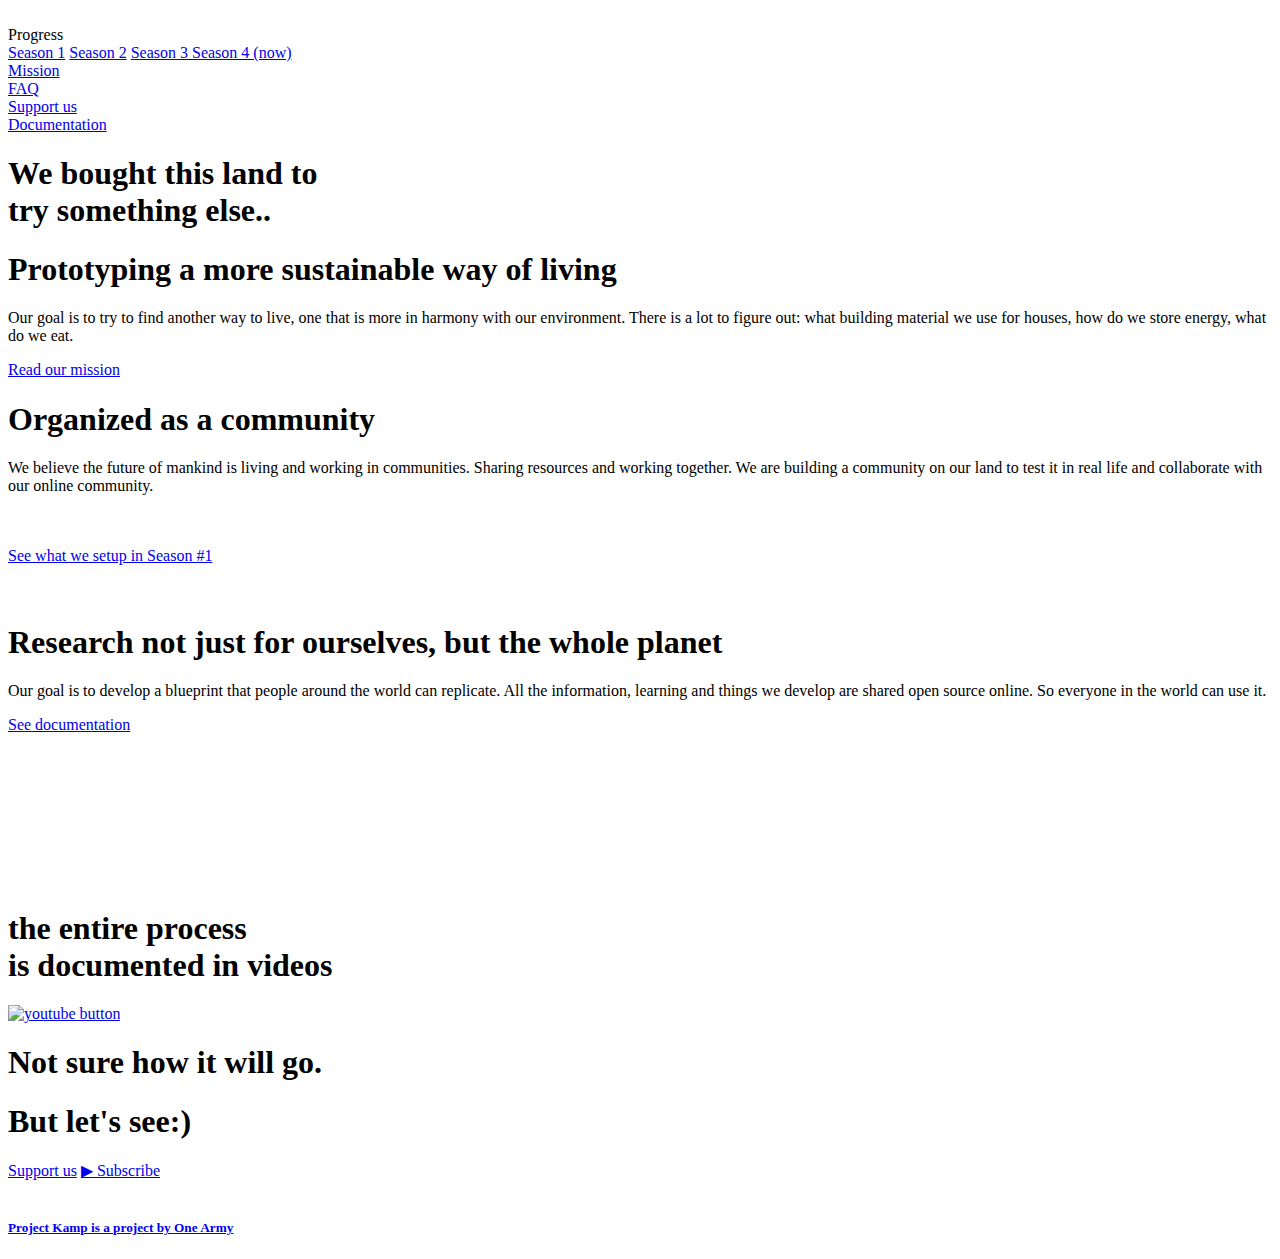
==== index.html @ a2ad7082 "Merge dd600a0d8aae68180e7bafeb7d47a2e69e6c7d2a into 295a392cfe593887fcf607dc8901771ab892cca6" ====
<!DOCTYPE html><!--  Last Published: Mon Nov 25 2024 17:53:35 GMT+0000 (Coordinated Universal Time)  -->
<html data-wf-page="61a28d792b85aa518eb2d5a6" data-wf-site="5a37d9885085cc0001bbcb7a">
<head>
  <meta charset="utf-8">
  <title>Project Kamp</title>
  <meta content="We are setting up a research community in Portugal to try and figure out how to live more sustainable" name="description">
  <meta content="Project Kamp" property="og:title">
  <meta content="We are setting up a research community in Portugal to try and figure out how to live more sustainable" property="og:description">
  <meta content="Project Kamp" property="twitter:title">
  <meta content="We are setting up a research community in Portugal to try and figure out how to live more sustainable" property="twitter:description">
  <meta property="og:type" content="website">
  <meta content="summary_large_image" name="twitter:card">
  <meta content="width=device-width, initial-scale=1" name="viewport">
  <link href="css/normalize.css" rel="stylesheet" type="text/css">
  <link href="css/components.css" rel="stylesheet" type="text/css">
  <link href="css/project-kamp.css" rel="stylesheet" type="text/css">
  <link href="https://fonts.googleapis.com" rel="preconnect">
  <link href="https://fonts.gstatic.com" rel="preconnect" crossorigin="anonymous">
  <script src="https://ajax.googleapis.com/ajax/libs/webfont/1.6.26/webfont.js" type="text/javascript"></script>
  <script type="text/javascript">WebFont.load({  google: {    families: ["Bitter:400,700,400italic","Open Sans:300,300italic,400,400italic,600,600italic,700,700italic,800,800italic","Oswald:200,300,400,500,600,700","Montserrat:100,100italic,200,200italic,300,300italic,400,400italic,500,500italic,600,600italic,700,700italic,800,800italic,900,900italic","Varela Round:400"]  }});</script>
  <script type="text/javascript">!function(o,c){var n=c.documentElement,t=" w-mod-";n.className+=t+"js",("ontouchstart"in o||o.DocumentTouch&&c instanceof DocumentTouch)&&(n.className+=t+"touch")}(window,document);</script>
  <link href="images/favicon.png" rel="shortcut icon" type="image/x-icon">
  <link href="images/webclip.png" rel="apple-touch-icon">
  <script async="" src="https://www.googletagmanager.com/gtag/js?id=UA-119539073-1"></script>
  <script type="text/javascript">window.dataLayer = window.dataLayer || [];function gtag(){dataLayer.push(arguments);}gtag('js', new Date());gtag('config', 'UA-119539073-1', {'anonymize_ip': false});</script>
  <script async="" src="https://www.googletagmanager.com/gtag/js?id=G-33S10QKQC3"></script>
  <script type="text/javascript">window.dataLayer = window.dataLayer || [];function gtag(){dataLayer.push(arguments);}gtag('js', new Date());gtag('set', 'developer_id.dZGVlNj', true);gtag('config', 'G-33S10QKQC3');</script>
</head>
<body data-w-id="61a28d792b85aafba3b2d5a8" class="body-3">
  <div data-collapse="medium" data-animation="default" data-duration="400" data-easing="ease" data-easing2="ease" role="banner" class="navbar-2 w-nav">
    <a href="index.html" aria-current="page" class="menu-logo w-inline-block w--current"><img src="images/project-kamp-header.png" loading="lazy" sizes="(max-width: 767px) 50px, 100px" srcset="images/project-kamp-header-p-500.png 500w, images/project-kamp-header-p-800.png 800w, images/project-kamp-header.png 860w" alt="" class="image-33"></a>
    <div class="container-3 w-container">
      <nav role="navigation" class="nav-menu-2 w-nav-menu">
        <div data-hover="true" data-delay="0" class="dropdown-3 w-dropdown">
          <div class="menu w-dropdown-toggle">
            <div class="dropdownicon w-icon-dropdown-toggle"></div>
            <div class="menutext">Progress</div>
          </div>
          <nav class="dropdown-list-4 w-dropdown-list">
            <a href="season-1.html" class="menutext drop w-dropdown-link">Season 1</a>
            <a href="season-2.html" class="menutext drop w-dropdown-link">Season 2</a>
            <a href="season-3.html" class="menutext drop w-dropdown-link">Season 3 </a>
            <a href="season-ongoing.html" class="menutext drop w-dropdown-link">Season 4 (now)</a>
          </nav>
        </div>
        <a href="mission.html" class="menu-item w-inline-block">
          <div class="menutext">Mission</div>
        </a>
        <a href="faq.html" class="menu-item w-inline-block">
          <div class="menutext">FAQ</div>
        </a>
        <a href="support.html" class="menu-item w-inline-block">
          <div class="menutext">Support us</div>
        </a>
        <div class="menubuttons">
          <a href="https://community.projectkamp.com/academy/start/intro.html" target="_blank" class="menubutton w-nav-link">Documentation</a>
        </div>
      </nav>
      <div class="menu-button-2 w-nav-button">
        <div class="icon-8 w-icon-nav-menu"></div>
      </div>
    </div>
  </div>
  <div class="homeheader">
    <div class="headertext">
      <h1 data-w-id="8cf21b41-247e-67d8-6f97-c75c665e3b0e" class="heading-16">We bought this land to<br>try something else..</h1>
    </div>
    <div class="headerbackground"></div>
  </div>
  <div class="containerhome w-container">
    <div class="fullblock">
      <div class="blockimage">
        <div class="blockimage1 image2"></div>
      </div>
      <div class="blocktext">
        <div class="bocktextfloat">
          <h1 class="heading-17 homepage">Prototyping a more sustainable way of living</h1>
          <p class="paragraph-3">Our goal is to try to find another way to live, one that is more in harmony with our environment. There is a lot to figure out: what building material we use for houses, how do we store energy, what do we eat.<br></p>
          <a href="mission.html" class="link">Read our mission</a>
        </div>
      </div>
    </div>
    <div class="fullblock">
      <div class="blockimage">
        <div class="blockimage1 image3"></div>
      </div>
      <div class="blocktext">
        <div class="bocktextfloat">
          <h1 class="heading-17 homepage">Organized as a community</h1>
          <p class="paragraph-3">We believe the future of mankind is living and working in communities. Sharing resources and working together. We are building a community on our land to test it in real life and collaborate with our online community.<br><br>‍</p>
          <a href="season-1.html" class="link">See what we setup in Season #1</a>
        </div>
      </div>
    </div>
    <div class="fullblock">
      <div class="blockimage">
        <div class="blockimage1"></div>
      </div>
      <div class="blocktext">
        <div class="bocktextfloat">
          <h1 class="heading-17 homepage"><br>Research not just for ourselves, but the whole planet</h1>
          <p class="paragraph-3">Our goal is to develop a blueprint that people around the world can replicate. All the information, learning and things we develop are shared open source online. So everyone in the world can use it.</p>
          <a href="https://community.projectkamp.com/academy/start/intro.html" target="_blank" class="link">See documentation</a>
        </div>
      </div>
    </div>
  </div>
  <div class="bigvideo">
    <div data-poster-url="https://uploads-ssl.webflow.com/5a37d9885085cc0001bbcb7a/61c1ee2ba70e28220de514b3_Project-Kamp-Background-poster-00001.jpg" data-video-urls="https://uploads-ssl.webflow.com/5a37d9885085cc0001bbcb7a/61c1ee2ba70e28220de514b3_Project-Kamp-Background-transcode.mp4,https://uploads-ssl.webflow.com/5a37d9885085cc0001bbcb7a/61c1ee2ba70e28220de514b3_Project-Kamp-Background-transcode.webm" data-autoplay="true" data-loop="true" data-wf-ignore="true" data-beta-bgvideo-upgrade="false" class="background-video w-background-video w-background-video-atom"><video id="a8769d1e-d98a-c0fa-dc16-5d7e69e6fe5d-video" autoplay="" loop="" style="background-image:url(&quot;https://uploads-ssl.webflow.com/5a37d9885085cc0001bbcb7a/61c1ee2ba70e28220de514b3_Project-Kamp-Background-poster-00001.jpg&quot;)" muted="" playsinline="" data-wf-ignore="true" data-object-fit="cover">
        <source src="https://uploads-ssl.webflow.com/5a37d9885085cc0001bbcb7a/61c1ee2ba70e28220de514b3_Project-Kamp-Background-transcode.mp4" data-wf-ignore="true">
        <source src="https://uploads-ssl.webflow.com/5a37d9885085cc0001bbcb7a/61c1ee2ba70e28220de514b3_Project-Kamp-Background-transcode.webm" data-wf-ignore="true">
      </video>
      <h1 class="heading-20">the entire process<br>is documented in videos</h1>
      <a href="https://www.youtube.com/c/ProjectKamp" target="_blank" class="youtube-button w-inline-block"><img src="images/youtube.png" loading="lazy" alt="youtube button" class="image-35"></a>
    </div>
  </div>
  <div class="container-main w-container">
    <div class="notsure">
      <h1 class="heading-18">Not sure how it will go.</h1>
      <h1 class="heading-19">But let&#x27;s see:)</h1>
    </div>
    <div class="cta">
      <a href="support.html" class="button w-button">Support us</a>
      <a href="https://www.youtube.com/channel/UCcGXEidw0qjNdq7Gii8gHgg" target="_blank" class="button red w-button">▶ Subscribe</a>
    </div>
  </div>
  <div class="one-army-footer">
    <a href="https://onearmy.earth/" target="_blank" class="oa-link w-inline-block">
      <div class="oa-footer-wrapper"><img src="images/One-Army-Star-Logo.svg" loading="lazy" alt="" class="one-army-logo">
        <h5 class="h5-oa">Project Kamp is a project by <span class="text-span-3">One Army</span></h5>
      </div>
    </a>
  </div>
  <script src="https://d3e54v103j8qbb.cloudfront.net/js/jquery-3.5.1.min.dc5e7f18c8.js?site=5a37d9885085cc0001bbcb7a" type="text/javascript" integrity="sha256-9/aliU8dGd2tb6OSsuzixeV4y/faTqgFtohetphbbj0=" crossorigin="anonymous"></script>
  <script src="js/project-kamp.js" type="text/javascript"></script>
</body>
</html>
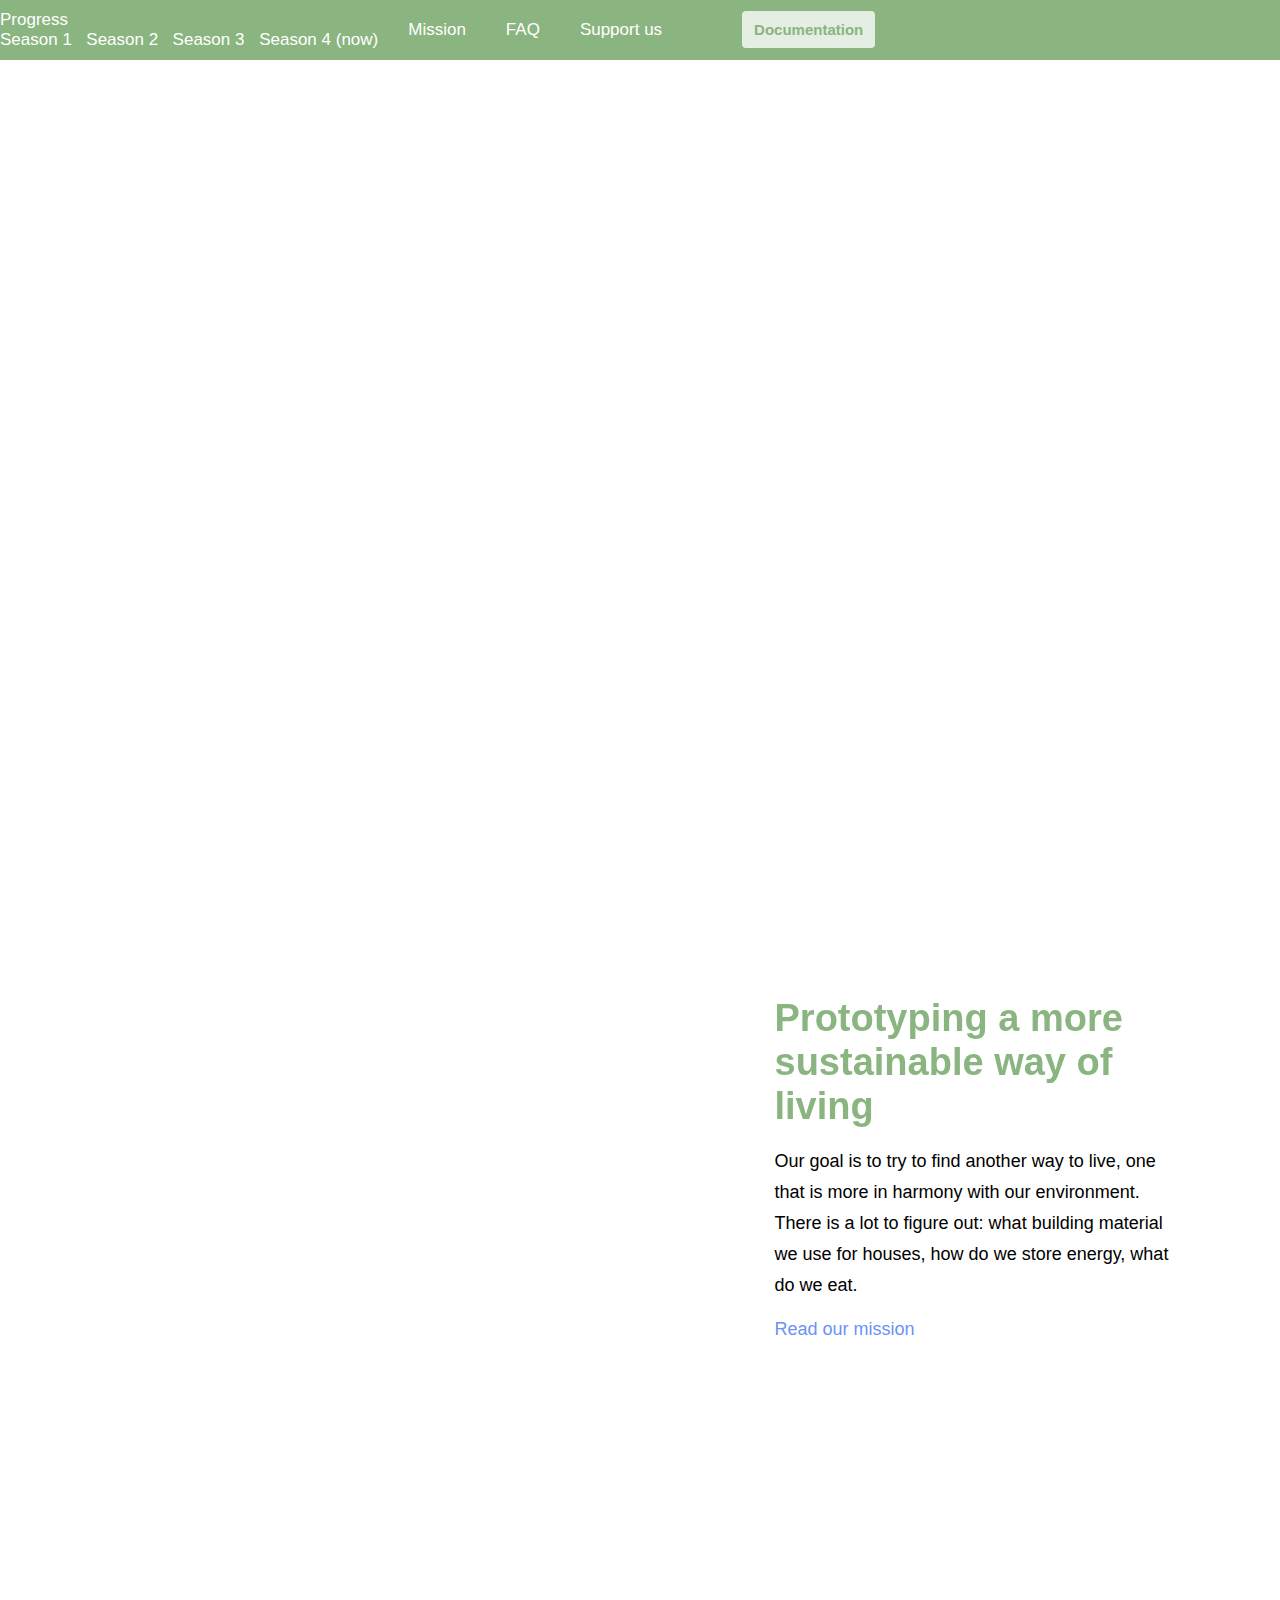
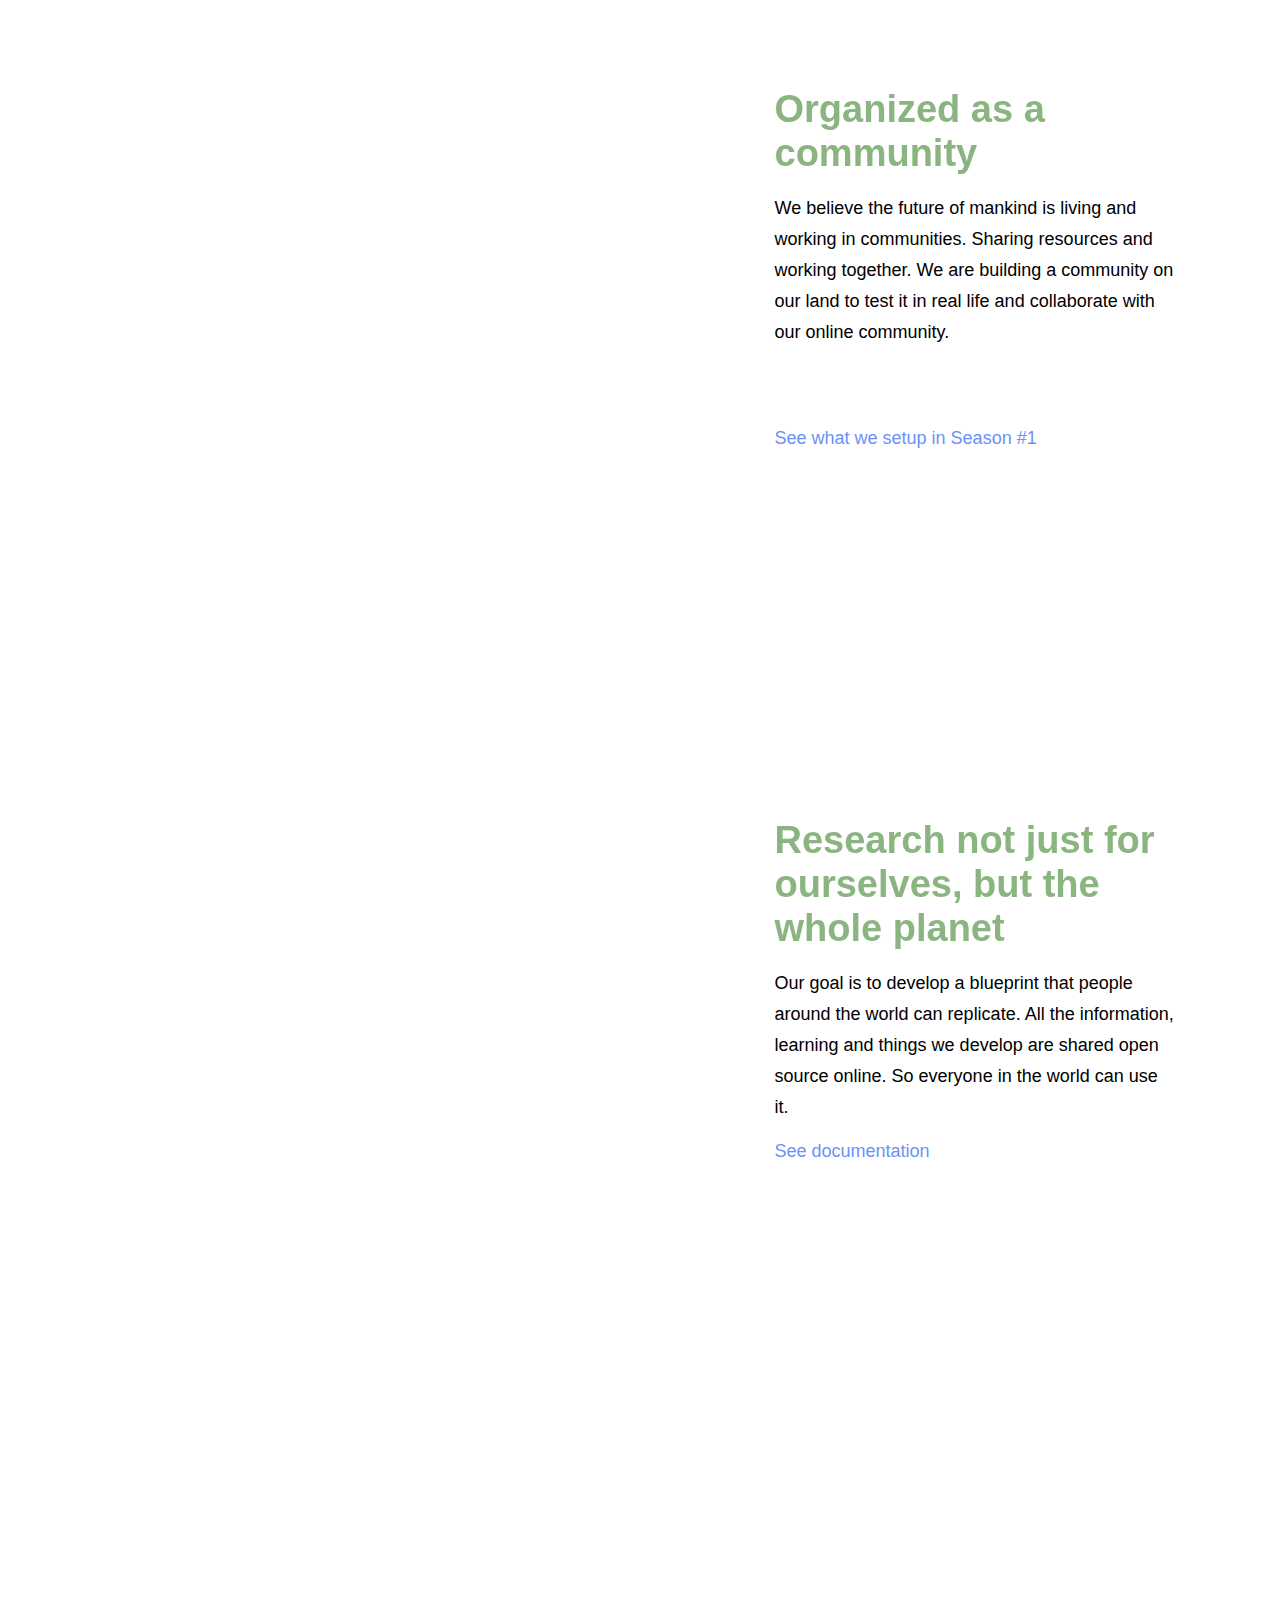
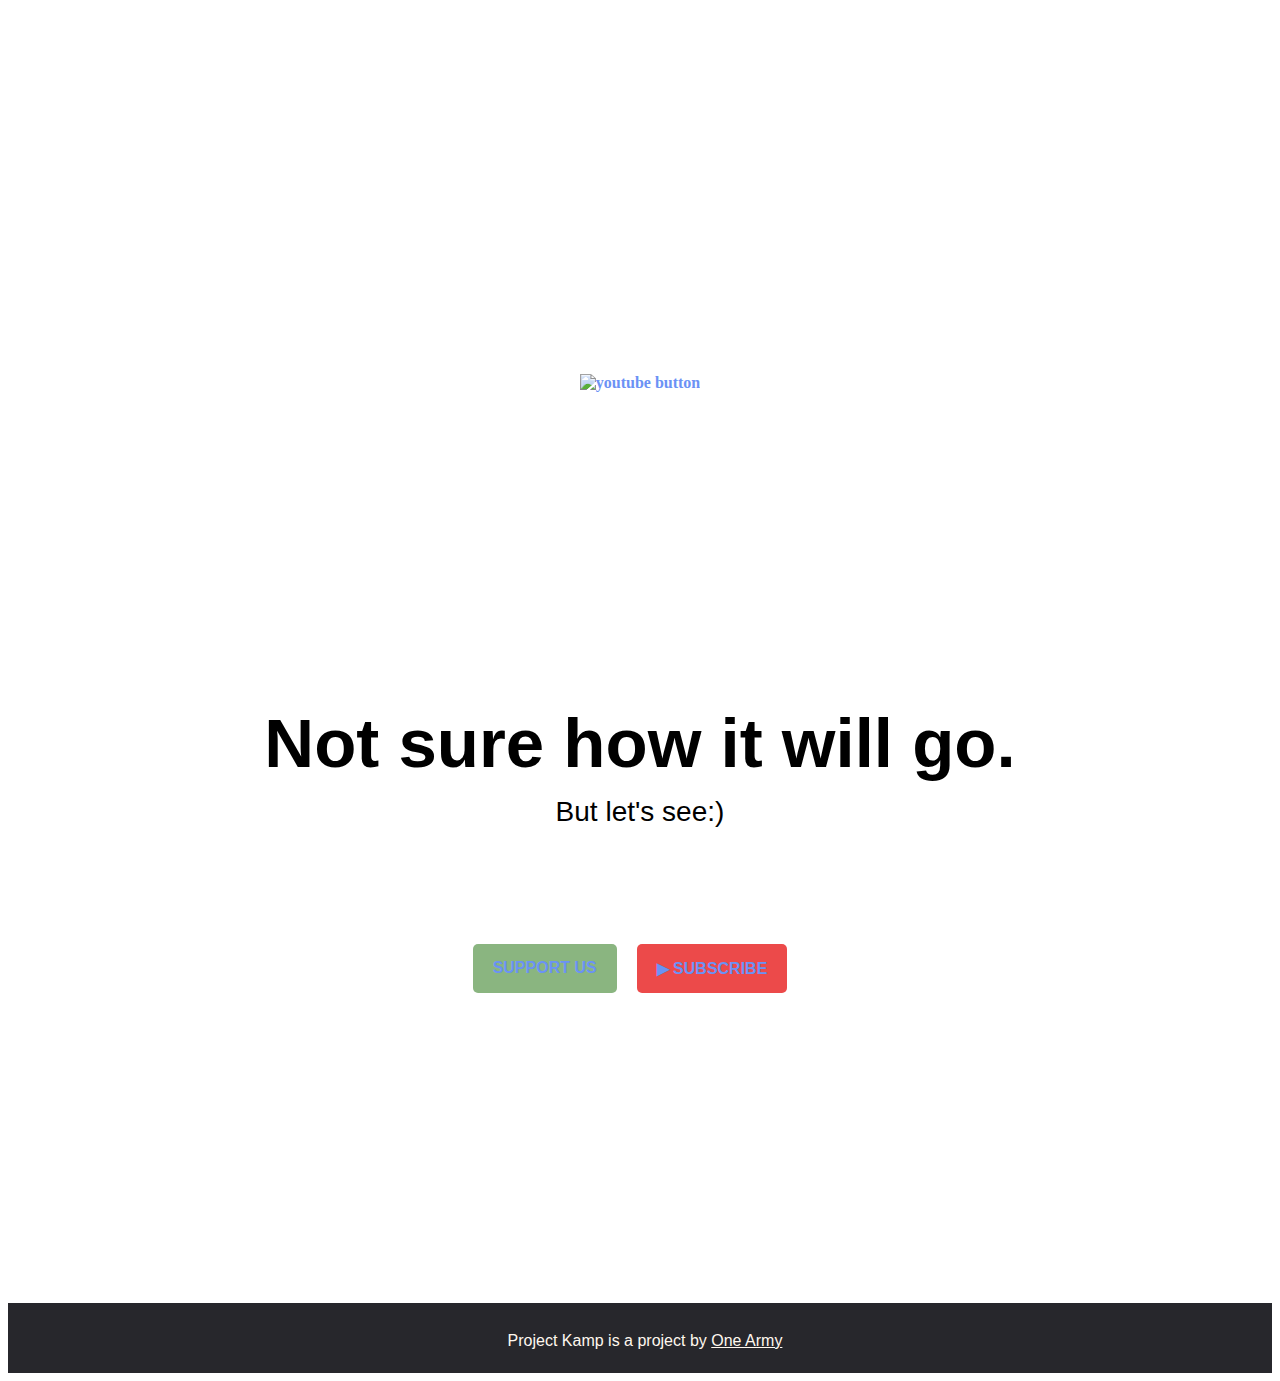
==== commit 1b6bf95b: "a" ====
--- a/index.html
+++ b/index.html
@@ -11,9 +11,13 @@
   <meta property="og:type" content="website">
   <meta content="summary_large_image" name="twitter:card">
   <meta content="width=device-width, initial-scale=1" name="viewport">
+  
+  
   <link href="css/normalize.css" rel="stylesheet" type="text/css">
   <link href="css/components.css" rel="stylesheet" type="text/css">
   <link href="css/project-kamp.css" rel="stylesheet" type="text/css">
+  
+  
   <link href="https://fonts.googleapis.com" rel="preconnect">
   <link href="https://fonts.gstatic.com" rel="preconnect" crossorigin="anonymous">
   <script src="https://ajax.googleapis.com/ajax/libs/webfont/1.6.26/webfont.js" type="text/javascript"></script>
@@ -120,7 +124,7 @@
       <h1 class="heading-19">But let&#x27;s see:)</h1>
     </div>
     <div class="cta">
-      <a href="support.html" class="button w-button">Support us</a>
+      <a href="support.html" class="button w-button">SUpport us</a>
       <a href="https://www.youtube.com/channel/UCcGXEidw0qjNdq7Gii8gHgg" target="_blank" class="button red w-button">▶ Subscribe</a>
     </div>
   </div>
@@ -134,4 +138,4 @@
   <script src="https://d3e54v103j8qbb.cloudfront.net/js/jquery-3.5.1.min.dc5e7f18c8.js?site=5a37d9885085cc0001bbcb7a" type="text/javascript" integrity="sha256-9/aliU8dGd2tb6OSsuzixeV4y/faTqgFtohetphbbj0=" crossorigin="anonymous"></script>
   <script src="js/project-kamp.js" type="text/javascript"></script>
 </body>
-</html>
+</html>--- a/css/project-kamp.css
+++ b/css/project-kamp.css
@@ -0,0 +1,3833 @@
+:root {
+  --white: white;
+  --black: black;
+}
+
+.w-embed-youtubevideo {
+  background-image: url('https://d3e54v103j8qbb.cloudfront.net/static/youtube-placeholder.2b05e7d68d.svg');
+  background-position: 50%;
+  background-size: cover;
+  width: 100%;
+  padding-bottom: 0;
+  padding-left: 0;
+  padding-right: 0;
+  position: relative;
+}
+
+.w-embed-youtubevideo:empty {
+  min-height: 75px;
+  padding-bottom: 56.25%;
+}
+
+.w-layout-grid {
+  grid-row-gap: 16px;
+  grid-column-gap: 16px;
+  grid-template-rows: auto auto;
+  grid-template-columns: 1fr 1fr;
+  grid-auto-columns: 1fr;
+  display: grid;
+}
+
+h1 {
+  margin-top: 20px;
+  margin-bottom: 10px;
+  font-size: 38px;
+  font-weight: 300;
+  line-height: 44px;
+}
+
+a {
+  color: #6b92f5;
+  font-weight: 600;
+  text-decoration: none;
+}
+
+.body {
+  background-color: #e4e4e4;
+}
+
+.container {
+  margin-top: 100px;
+  padding-bottom: 80px;
+  display: block;
+  position: static;
+}
+
+.video-embed {
+  margin-top: 36px;
+  margin-bottom: 20px;
+  padding-bottom: 0;
+}
+
+.tabs-menu {
+  text-align: center;
+  margin-top: 0;
+  padding-top: 20px;
+  padding-bottom: 20px;
+  display: block;
+  position: absolute;
+  inset: 0;
+}
+
+.tab-button {
+  color: #fff;
+  letter-spacing: 4px;
+  text-transform: none;
+  background-color: #0000;
+  border: 2px #fff;
+  border-radius: 2px;
+  margin-bottom: 0;
+  margin-left: 12px;
+  margin-right: 12px;
+  padding: 12px 20px;
+  font-family: Bitter, serif;
+  font-style: normal;
+  font-weight: 400;
+  display: inline-block;
+}
+
+.tab-button:hover {
+  color: #fff;
+  background-color: #ffffff45;
+  border-color: #fff;
+}
+
+.tab-button.w--current {
+  color: #ffa8a8;
+  background-color: #792121;
+  display: none;
+}
+
+.text-block {
+  float: none;
+  letter-spacing: 2px;
+  width: 100%;
+  font-family: Open Sans, sans-serif;
+}
+
+.thumbnail {
+  float: left;
+  line-height: auto;
+  width: 30%;
+  height: 340px;
+  margin-left: 1.5%;
+  margin-right: 1.5%;
+  padding-left: 40px;
+  padding-right: 40px;
+  display: inline-block;
+}
+
+.rich-text-block {
+  display: inline-block;
+}
+
+.div-block-2 {
+  display: inline-block;
+  position: static;
+}
+
+.thumb-text {
+  width: 100%;
+  padding: 0;
+  font-weight: 700;
+  display: inline-block;
+}
+
+.div-block-4 {
+  display: inline-block;
+}
+
+.thumb-image {
+  width: 100%;
+  padding: 0;
+  display: inline-block;
+}
+
+.heading {
+  text-align: center;
+  letter-spacing: 4px;
+  text-transform: uppercase;
+  margin-top: 130px;
+  margin-bottom: 60px;
+  font-family: Bitter, serif;
+  font-size: 40px;
+  font-weight: 600;
+}
+
+.heading-2 {
+  font-family: Oswald, sans-serif;
+}
+
+.heading-3 {
+  letter-spacing: 20px;
+}
+
+.heading2 {
+  color: #585858;
+  text-align: center;
+  letter-spacing: auto;
+  text-transform: lowercase;
+  margin-top: 0;
+  margin-bottom: 0;
+  font-family: Klima, sans-serif;
+  font-size: 14px;
+  font-weight: 400;
+  line-height: 30px;
+}
+
+.heading-4 {
+  letter-spacing: 10px;
+}
+
+.text-block-2 {
+  direction: ltr;
+  text-align: left;
+  letter-spacing: 2px;
+  text-transform: none;
+  border: 1px #000;
+  font-family: Open Sans, sans-serif;
+  text-decoration: none;
+}
+
+.paragraph {
+  letter-spacing: .2px;
+  padding-left: 0;
+  padding-right: 0;
+  font-family: Open Sans, sans-serif;
+  font-size: 15px;
+  font-weight: 500;
+  line-height: 35px;
+}
+
+.icon_paragraph {
+  font-family: Bitter, serif;
+  line-height: 30px;
+}
+
+.image {
+  float: none;
+  text-align: left;
+  max-width: 100%;
+  margin-left: 0;
+  margin-right: auto;
+  padding-left: 0;
+  padding-right: 40px;
+  display: block;
+  position: relative;
+  top: 0;
+}
+
+.div-block-5 {
+  margin-top: 100px;
+}
+
+.image-2 {
+  float: none;
+  clear: none;
+  max-width: 400px;
+  margin-left: auto;
+  margin-right: auto;
+  padding-top: 100px;
+  padding-bottom: 100px;
+  display: block;
+}
+
+.thumbnail-image {
+  width: 100%;
+  padding-left: 20px;
+  padding-right: 20px;
+}
+
+.image-3 {
+  padding-top: 0;
+  padding-left: 10px;
+  padding-right: 10px;
+}
+
+.news-section {
+  max-width: 700px;
+  margin-bottom: 0;
+  margin-left: auto;
+  margin-right: auto;
+  display: none;
+}
+
+.news-item {
+  background-color: #79c8fd;
+  border-radius: 5px;
+  margin-bottom: 30px;
+  margin-left: auto;
+  margin-right: auto;
+  padding: 10px;
+  display: block;
+}
+
+.news-item.coming {
+  background-color: #b3bec5;
+}
+
+.div-block-6 {
+  width: 30%;
+  display: inline-block;
+}
+
+.image-4 {
+  width: 70%;
+  max-width: 500px;
+  padding-top: 0;
+  padding-left: 30px;
+  padding-right: 30px;
+}
+
+.news-item-text {
+  width: 30%;
+  display: inline-block;
+}
+
+.text-block-3 {
+  color: #fff;
+  letter-spacing: 1px;
+  padding-left: 30px;
+  font-family: Open Sans, sans-serif;
+  font-size: 18px;
+  font-weight: 300;
+}
+
+.heading-5 {
+  text-align: center;
+  padding-bottom: 20px;
+  font-family: Open Sans, sans-serif;
+}
+
+.link-block {
+  margin-left: auto;
+  margin-right: auto;
+  display: block;
+}
+
+.link-block.w--current {
+  width: auto;
+}
+
+.container-2, .div-block-7 {
+  margin-top: 100px;
+}
+
+.dropdownmenu {
+  width: 100%;
+  margin-left: auto;
+  margin-right: auto;
+  display: block;
+}
+
+.dropdown-link {
+  float: none;
+  clear: none;
+  color: #000;
+  text-align: left;
+  letter-spacing: .4px;
+  max-width: 100%;
+  margin-left: 0%;
+  margin-right: 2%;
+  padding-top: 0;
+  padding-left: 0;
+  font-family: Open Sans, sans-serif;
+  font-size: 15px;
+  font-weight: 400;
+  line-height: 30px;
+  display: block;
+  position: relative;
+}
+
+.dropdown-list {
+  background-color: #534444;
+}
+
+.dropdown-list.w--open {
+  background-color: #0000;
+  margin-left: auto;
+  margin-right: auto;
+  display: block;
+  position: relative;
+}
+
+.dropdownbutton {
+  float: none;
+  text-align: center;
+  background-color: #96c1df;
+  width: 400px;
+  margin: 10px 4% 30px;
+  padding-left: 0%;
+  padding-right: 0;
+  font-family: Open Sans, sans-serif;
+  display: block;
+}
+
+.dropdownbutton.w--current {
+  width: 300px;
+  display: inline;
+}
+
+.image-5 {
+  max-width: 600px;
+  margin-top: 24px;
+}
+
+.image-6, .image-7 {
+  max-width: 600px;
+}
+
+.dropdown-toggle {
+  width: 100%;
+  display: inline-block;
+}
+
+.dropdown-toggle-2, .dropdown-toggle-3 {
+  width: 100%;
+  padding-left: 0;
+}
+
+.text-span {
+  color: #fff;
+  letter-spacing: 1.5px;
+  text-transform: uppercase;
+  font-size: 12px;
+  font-weight: 400;
+}
+
+.html-embed {
+  width: 100%;
+}
+
+.html-embed.btn {
+  color: #000;
+  text-align: center;
+  white-space: nowrap;
+  background-color: #fce67b;
+  border-radius: 5px;
+  justify-content: center;
+  align-items: center;
+  width: auto;
+  padding: 10px 25px;
+  font-size: 16px;
+  text-decoration: none;
+  display: flex;
+}
+
+.mask {
+  min-height: auto;
+  overflow: visible;
+}
+
+.slider {
+  height: 800px;
+  margin-bottom: 149px;
+  line-height: 25px;
+}
+
+.image-8 {
+  float: none;
+  clear: none;
+  max-width: 50px;
+  margin-top: -30px;
+  margin-bottom: -8px;
+  padding-top: 0;
+  display: inline-block;
+}
+
+.heading-6 {
+  float: none;
+  clear: none;
+  color: #8ab580;
+  text-align: left;
+  text-transform: uppercase;
+  object-fit: fill;
+  border-radius: 5px;
+  margin-left: 10px;
+  padding-left: 0;
+  font-family: Klima, sans-serif;
+  font-weight: 700;
+  line-height: 43px;
+  display: inline-block;
+  position: relative;
+}
+
+.div-block-8 {
+  text-align: center;
+  display: block;
+}
+
+.div-block-9 {
+  text-align: center;
+}
+
+.button {
+  text-transform: uppercase;
+  background-color: #8ab580;
+  border-radius: 5px;
+  margin-top: 10px;
+  margin-bottom: 10px;
+  margin-right: 20px;
+  padding: 15px 20px;
+  font-family: Montserrat, sans-serif;
+  font-size: 16px;
+}
+
+.button:hover {
+  background-color: #608857;
+  font-style: normal;
+}
+
+.button.red {
+  background-color: #ec4a4a;
+}
+
+.div-block-10 {
+  text-align: center;
+  object-fit: fill;
+  margin-top: 100px;
+  position: static;
+}
+
+.button-2 {
+  margin-left: auto;
+  margin-right: 20px;
+  display: inline-block;
+}
+
+.coupon-field {
+  color: #b7d8e5;
+  text-align: center;
+  background-color: #fff;
+  border: 0 solid #000;
+  height: 64px;
+  margin-bottom: 0;
+  padding-top: 12px;
+  font-size: 26px;
+  font-weight: 700;
+  line-height: 26px;
+  display: none;
+  position: relative;
+  box-shadow: inset 0 0 0 1px #d2dfe8;
+}
+
+.coupon-field::placeholder {
+  color: #9ccd65;
+}
+
+.embed-donations {
+  width: 49%;
+  margin-top: 0;
+  margin-left: 20px;
+  margin-right: 20px;
+}
+
+.button-3 {
+  color: #000;
+  background-color: #fff;
+  border: 2px solid #000;
+  border-radius: 5px;
+  padding: 10px 15px;
+  font-size: 16px;
+  text-decoration: none;
+}
+
+.button-3:hover {
+  opacity: 1;
+  box-shadow: 2px 2px #000;
+}
+
+.button-3.navabar {
+  color: #000;
+  cursor: pointer;
+  background-color: #fff;
+  margin-left: 10px;
+  margin-right: 10px;
+}
+
+.button-3.primary {
+  cursor: pointer;
+  background-color: #fee77b;
+}
+
+.button-3.primary.sk-nav, .button-3.primary.sk-nav.w--current {
+  justify-content: center;
+  align-items: center;
+  display: flex;
+}
+
+.arrow-down-navbar {
+  cursor: pointer;
+}
+
+.text-block-navbar-dropdown-subtitle {
+  color: #00000094;
+  cursor: pointer;
+  font-family: system-ui, -apple-system, BlinkMacSystemFont, Segoe UI, Roboto, Oxygen, Ubuntu, Cantarell, Fira Sans, Droid Sans, Helvetica Neue, sans-serif;
+  font-size: 12px;
+}
+
+.supporto-option-text-wrapper {
+  flex-direction: column;
+  align-items: flex-start;
+  width: 49%;
+  margin-left: 20px;
+  margin-right: 20px;
+  display: flex;
+}
+
+.navbar-cta {
+  margin-top: 12px;
+  margin-right: 20px;
+  position: fixed;
+  inset: 0% 0% auto auto;
+}
+
+.navbar-cta.hide-mobile {
+  z-index: 5;
+  cursor: pointer;
+  align-items: center;
+  margin-top: 12px;
+  display: flex;
+}
+
+.navbar-cta.mobile {
+  display: none;
+}
+
+.icon-7 {
+  margin-left: 5px;
+  margin-right: 0;
+  position: relative;
+  transform: rotate(-90deg);
+}
+
+.menu-button.covi {
+  opacity: 0;
+}
+
+.support-option-money {
+  flex-direction: row;
+  align-items: center;
+  width: 100%;
+  max-width: 1000px;
+  margin-bottom: 140px;
+  margin-left: auto;
+  margin-right: auto;
+  display: flex;
+}
+
+.support-option-money.reverse {
+  flex-wrap: nowrap;
+  width: 100%;
+  max-width: 1000px;
+}
+
+.one-army {
+  width: 100px;
+  margin-left: 5px;
+}
+
+.nav-dropdown-element {
+  color: #000;
+  cursor: pointer;
+  border-top-left-radius: 0;
+  border-top-right-radius: 0;
+  width: 100%;
+  padding: 20px;
+  text-decoration: none;
+}
+
+.nav-dropdown-element:hover {
+  background-color: #0100050d;
+}
+
+.nav-dropdown-element.bottom {
+  border-bottom-right-radius: 5px;
+  border-bottom-left-radius: 5px;
+}
+
+.nav-dropdown-element.top {
+  border-top-left-radius: 5px;
+  border-top-right-radius: 5px;
+}
+
+.nav-dropdown-element.top:hover {
+  background-color: #0100050d;
+}
+
+.text-button {
+  color: #000;
+  font-family: Varela Round, sans-serif;
+  font-size: 16px;
+}
+
+.copy-btn {
+  z-index: 5;
+  color: #000;
+  text-align: center;
+  background-color: #8ab580;
+  border-radius: 5px;
+  width: 100%;
+  margin-top: -1px;
+  padding-top: 10px;
+  padding-bottom: 10px;
+  font-family: Varela Round, sans-serif;
+  position: relative;
+}
+
+.inline-link-2 {
+  color: #000;
+}
+
+.image-28 {
+  width: 8px;
+  height: 8px;
+  margin-left: 5px;
+  display: none;
+  transform: none;
+}
+
+.image-12 {
+  margin-left: auto;
+  margin-right: auto;
+}
+
+.flex-wrapper {
+  border-bottom: 1px #000;
+  justify-content: center;
+  align-items: center;
+  width: 100%;
+  height: auto;
+  margin-top: 20px;
+  margin-bottom: 10px;
+  display: none;
+}
+
+.patreon-link-image {
+  border-radius: 5px;
+}
+
+.navbar {
+  z-index: 100;
+  background-color: #fff;
+  justify-content: space-between;
+  align-items: center;
+  height: 70px;
+  display: flex;
+  position: fixed;
+  inset: 0% 0% auto;
+}
+
+.main-container {
+  text-align: center;
+  width: 80%;
+  max-width: 1440px;
+  margin-left: auto;
+  margin-right: auto;
+}
+
+.inline-link {
+  color: #000;
+  cursor: pointer;
+  text-decoration: underline;
+}
+
+.inline-link.grey {
+  color: #7f7f7f;
+}
+
+.precious-plastic-logo {
+  margin-top: 8px;
+  margin-left: 30px;
+  position: fixed;
+  inset: 0% auto auto 0%;
+}
+
+.dropdown-toggle-4 {
+  cursor: pointer;
+  padding-left: 10px;
+  padding-right: 10px;
+}
+
+.h6 {
+  color: #00000080;
+  margin-top: 0;
+  margin-bottom: 0;
+  font-size: 16px;
+  font-weight: 400;
+  line-height: 28px;
+}
+
+.h6.creative-commons.black {
+  color: #000;
+  font-size: 18px;
+}
+
+.h6.creative-commons.hide {
+  display: none;
+}
+
+.h6.creative-commons.left-align {
+  text-align: left;
+}
+
+.image-29 {
+  margin-bottom: 2px;
+}
+
+.dropdown-2 {
+  cursor: pointer;
+}
+
+.heading-12 {
+  color: #8ab580;
+  text-transform: uppercase;
+  margin-top: 0;
+  font-family: Klima, sans-serif;
+  font-size: 30px;
+  font-weight: 700;
+  line-height: 40px;
+}
+
+.heading-12.big {
+  font-size: 48px;
+}
+
+.form-block {
+  margin-top: 20px;
+  margin-bottom: 0;
+}
+
+.social-share-btn {
+  width: 50px;
+  height: 50px;
+  margin-left: auto;
+  margin-right: auto;
+}
+
+.social-share-btn.lkn {
+  background-image: url('../images/social_linkedin_2social_linkedin_01.png');
+  background-position: 50%;
+  background-repeat: no-repeat;
+  background-size: contain;
+  margin-left: 10px;
+  margin-right: 10px;
+}
+
+.paragraph-2 {
+  color: #000;
+  margin-bottom: 30px;
+  font-family: system-ui, -apple-system, BlinkMacSystemFont, Segoe UI, Roboto, Oxygen, Ubuntu, Cantarell, Fira Sans, Droid Sans, Helvetica Neue, sans-serif;
+  font-size: 18px;
+  font-weight: 400;
+  line-height: 30px;
+}
+
+.cc {
+  text-decoration: underline;
+}
+
+.patreon-link {
+  border-radius: 5px;
+}
+
+.coup-wrap {
+  background-color: #0000;
+  flex-direction: column;
+  justify-content: center;
+  align-items: center;
+  padding-left: 0%;
+  padding-right: 0%;
+  display: flex;
+  position: relative;
+  inset: 0%;
+  overflow: hidden;
+}
+
+.paragraph-big {
+  color: #000;
+  text-align: center;
+  font-family: system-ui, -apple-system, BlinkMacSystemFont, Segoe UI, Roboto, Oxygen, Ubuntu, Cantarell, Fira Sans, Droid Sans, Helvetica Neue, sans-serif;
+  font-size: 22px;
+  line-height: 35px;
+}
+
+.paragraph-big.top-margin {
+  margin-top: 20px;
+}
+
+.dropdown-list-2 {
+  background-color: #fff;
+}
+
+.dropdown-list-2.w--open {
+  cursor: pointer;
+  border: 2px solid #000;
+  border-radius: 5px;
+  width: 300px;
+  padding: 0;
+}
+
+.link-switcher {
+  width: 100%;
+  margin: 20px auto 0;
+}
+
+.link-switcher:hover {
+  transform: scale(1.05);
+}
+
+.link-switcher.bazar {
+  cursor: pointer;
+  margin-top: 40px;
+  margin-bottom: 20px;
+  transition: all .2s cubic-bezier(.55, .085, .68, .53);
+}
+
+.link-switcher.community {
+  cursor: pointer;
+  margin-top: 0;
+  margin-bottom: 20px;
+  transition: all .2s cubic-bezier(.55, .085, .68, .53);
+}
+
+.coup-container {
+  background-color: #fff;
+  border: 1px #ffd1e8;
+  border-radius: 0;
+  width: 100%;
+  max-width: 250px;
+  overflow: hidden;
+}
+
+.switch {
+  cursor: pointer;
+  border: 2px solid #000;
+  border-radius: 5px;
+  margin-top: 5px;
+  margin-left: 5px;
+  padding: 3px 5px;
+}
+
+.project-by-link {
+  color: #000;
+  cursor: pointer;
+  justify-content: center;
+  align-items: center;
+  text-decoration: none;
+  display: flex;
+}
+
+.project-by-link.hide {
+  display: none;
+}
+
+.share-to-support {
+  color: #000;
+  text-align: center;
+  width: 60%;
+  max-width: 800px;
+  margin: 178px auto 140px;
+}
+
+.image-30 {
+  border-radius: 5px;
+  width: 50%;
+  margin-left: 20px;
+  margin-right: 20px;
+}
+
+.footer-div {
+  width: auto;
+}
+
+.footer-div.logo {
+  text-align: left;
+  width: 20%;
+  margin-right: 20%;
+}
+
+.footer-div.links {
+  flex: 0 auto;
+  order: 0;
+  align-self: auto;
+  width: 25%;
+  padding-right: 0%;
+}
+
+.footer-wrapper {
+  justify-content: flex-start;
+  margin-bottom: 100px;
+  padding-left: 10%;
+  display: flex;
+}
+
+._w-inline-block {
+  margin-left: 10px;
+  margin-right: 10px;
+  display: inline-block;
+}
+
+.nav-menu {
+  cursor: pointer;
+  align-items: center;
+  margin-left: auto;
+  margin-right: auto;
+  display: flex;
+  position: relative;
+  left: 0;
+}
+
+.social-icons-wrapper {
+  margin-top: 20px;
+  display: none;
+}
+
+.text-block-navbar-dropdown {
+  color: #000;
+  cursor: pointer;
+  margin-right: 30px;
+  font-family: Varela Round, sans-serif;
+  font-size: 16px;
+}
+
+.text-block-navbar-dropdown.website-switch {
+  margin-top: 10px;
+  margin-right: 0;
+}
+
+.h1 {
+  color: #000;
+  font-size: 100px;
+}
+
+.h1.hero-stroked {
+  color: #8ab580;
+  text-transform: uppercase;
+  white-space: nowrap;
+  margin-top: 0;
+  margin-bottom: 0;
+  font-family: Klima, sans-serif;
+  font-weight: 700;
+  line-height: 80px;
+}
+
+.link-block-4 {
+  color: #000;
+  background-color: #8ab580;
+  border-radius: 5px;
+  align-items: center;
+  padding: 10px 20px;
+  font-size: 16px;
+  text-decoration: none;
+  display: flex;
+}
+
+.coupon-body-wrap {
+  padding: 0;
+}
+
+.switcher {
+  cursor: pointer;
+  margin-top: -6px;
+  margin-left: 5px;
+  padding: 0;
+}
+
+.hero-title {
+  text-align: center;
+  margin-top: -100px;
+  position: relative;
+}
+
+.hero-title.community-platform {
+  margin-top: 150px;
+}
+
+.stroke {
+  padding: 32px 60px 14px;
+  display: block;
+  transform: rotate(-2deg);
+}
+
+.stroke.community {
+  background-image: url('../images/community-stroke.png');
+  background-position: 50%;
+  background-repeat: no-repeat;
+  background-size: contain;
+}
+
+.stroke.community.cov {
+  background-image: none;
+  transform: rotate(-1deg);
+}
+
+.hero-title-bg {
+  background-image: none;
+  background-repeat: repeat;
+  background-size: auto;
+  flex-direction: column;
+  justify-content: center;
+  align-items: center;
+  width: 60vw;
+  min-width: 700px;
+  max-width: 800px;
+  margin: 0 auto 20px;
+  padding: 0;
+  display: flex;
+}
+
+.link-logo {
+  z-index: 100;
+  object-fit: fill;
+  width: 95px;
+  height: 90px;
+  margin-top: 5px;
+  margin-left: 25px;
+  position: fixed;
+  inset: 0% auto auto 0%;
+}
+
+.footer-link {
+  color: #0009;
+  text-align: left;
+  font-size: 16px;
+  font-weight: 400;
+  line-height: 28px;
+  text-decoration: none;
+  display: block;
+}
+
+.footer-link.hide {
+  display: none;
+}
+
+.dropdown-navbar {
+  cursor: pointer;
+  padding-bottom: 0;
+}
+
+.text-block-navbar-dropdown-title {
+  cursor: pointer;
+  object-fit: fill;
+  width: 100%;
+  font-family: Varela Round, sans-serif;
+}
+
+.switcher-dropdown.w--open {
+  text-align: center;
+  background-color: #fff;
+  border: 2px solid #000;
+  border-radius: 5px;
+  justify-content: center;
+  align-items: center;
+  width: 300px;
+  display: block;
+  position: absolute;
+  inset: 60px 0% auto auto;
+}
+
+.ways-to-support {
+  padding-top: 100px;
+  padding-bottom: 100px;
+}
+
+.footer {
+  align-items: center;
+  height: auto;
+  padding-top: 140px;
+  padding-bottom: 20px;
+  display: flex;
+}
+
+.div-block-11 {
+  flex-direction: column;
+  justify-content: center;
+  align-items: center;
+  max-width: 1200px;
+  display: inline;
+}
+
+.body-2 {
+  display: block;
+}
+
+.body-2.fundpage {
+  background-color: #efefefb3;
+}
+
+.one-army-footer {
+  background-color: #27272c;
+  justify-content: center;
+  align-items: center;
+  height: auto;
+  margin-top: 0;
+  text-decoration: none;
+  display: flex;
+  position: relative;
+  inset: auto 0% 0%;
+}
+
+.oa-link {
+  width: 100%;
+  text-decoration: none;
+}
+
+.oa-footer-wrapper {
+  background-color: #27272c;
+  flex-direction: row;
+  justify-content: center;
+  align-items: center;
+  height: auto;
+  padding-top: 25px;
+  padding-bottom: 20px;
+  display: flex;
+}
+
+.one-army-logo {
+  height: 25px;
+  margin-right: 10px;
+}
+
+.h5-oa {
+  color: #fff8ef;
+  text-align: center;
+  margin-top: 0;
+  margin-bottom: 0;
+  font-family: Klima, sans-serif;
+  font-size: 16px;
+  font-weight: 400;
+  text-decoration: none;
+}
+
+.text-span-3 {
+  text-decoration: underline;
+}
+
+.item {
+  background-color: #dfdfdf;
+  font-family: Klima, sans-serif;
+  display: flex;
+}
+
+.price {
+  align-items: center;
+  width: 100px;
+  height: auto;
+  padding: 20px;
+  font-family: Klima, sans-serif;
+  font-size: 30px;
+  font-weight: 700;
+  display: none;
+}
+
+.text {
+  align-items: center;
+  padding-left: 30px;
+  padding-right: 30px;
+  font-size: 20px;
+  display: flex;
+}
+
+.text.goal {
+  color: #fff;
+  text-align: center;
+  letter-spacing: 3px;
+  justify-content: center;
+  align-items: center;
+  padding-top: 20px;
+  padding-bottom: 10px;
+  font-family: Klima, sans-serif;
+  font-weight: 700;
+}
+
+.dropdown-list-3 {
+  position: relative;
+}
+
+.dropdown-list-3.w--open {
+  background-color: #fff;
+  border: 2px dashed #8ab580;
+  justify-content: flex-start;
+  align-items: flex-start;
+  width: 100%;
+  display: flex;
+}
+
+.sponser-drowdown {
+  background-color: #8ab580;
+  border-radius: 5px;
+  width: 100%;
+  margin-bottom: 10px;
+  font-size: 20px;
+}
+
+.image-31 {
+  width: 200px;
+  max-width: 300px;
+  height: 200px;
+  padding: 9px;
+  font-size: 100px;
+  line-height: 100px;
+  display: block;
+}
+
+.dropdown-link-2 {
+  width: 70%;
+}
+
+.dropdown-toggle-5 {
+  align-items: center;
+  width: 100%;
+  padding-top: 10px;
+  padding-bottom: 10px;
+  padding-left: 10px;
+  font-family: Klima, sans-serif;
+  display: flex;
+}
+
+.dropdown-toggle-5.workforce {
+  background-color: #cfcfcf;
+  border-radius: 4px;
+}
+
+.dropdown-toggle-5.hide {
+  display: none;
+}
+
+.text-block-4 {
+  text-transform: uppercase;
+  width: 100%;
+  padding-left: 20px;
+  font-style: normal;
+  font-weight: 700;
+  text-decoration: none;
+  display: flex;
+}
+
+.text-block-4.red {
+  color: #fff;
+  letter-spacing: 1px;
+  background-color: #e94343;
+  border-radius: 4px;
+  width: auto;
+  margin-top: 0;
+  margin-right: 20px;
+  padding: 2px 8px;
+  font-size: 12px;
+  font-weight: 400;
+  display: none;
+}
+
+.text-block-4.red.yellow {
+  background-color: #e9b143;
+}
+
+.text-block-4.red.yellow.mix {
+  background-color: #62c9e9;
+  display: none;
+}
+
+.text-block-4.red.green {
+  background-color: #77d36b;
+}
+
+.text-block-4.red.iconfunded {
+  display: none;
+}
+
+.text-block-4.title {
+  margin-top: 10px;
+  margin-bottom: 10px;
+  padding-left: 0;
+  text-decoration: none;
+  display: block;
+}
+
+.text-block-4.title.done {
+  opacity: .2;
+  color: #000;
+  text-decoration: line-through;
+}
+
+.text-block-5 {
+  border: 1px #8ab580;
+  margin-bottom: 30px;
+  padding: 20px;
+  font-family: system-ui, -apple-system, BlinkMacSystemFont, Segoe UI, Roboto, Oxygen, Ubuntu, Cantarell, Fira Sans, Droid Sans, Helvetica Neue, sans-serif;
+  font-size: 15px;
+  line-height: 24px;
+  text-decoration: none;
+}
+
+.text-block-5.funded-by {
+  flex: 0 auto;
+  text-decoration: none;
+  position: absolute;
+  inset: auto 0% 0%;
+}
+
+.text-block-5.strike {
+  text-decoration: line-through;
+}
+
+.text-block-5.done {
+  text-decoration: none;
+}
+
+.div-block-12 {
+  flex-direction: row;
+  align-items: center;
+  width: 100%;
+  padding-left: 20px;
+  display: flex;
+}
+
+.div-block-12.done {
+  text-decoration: none;
+}
+
+.menubutton {
+  color: #8ab580;
+  background-color: #ffffffc4;
+  border: 1px #fff;
+  border-radius: 4px;
+  margin-right: 10px;
+  padding: 10px 12px;
+  font-family: Montserrat, sans-serif;
+  font-size: 15px;
+}
+
+.menubutton:hover {
+  background-color: #ffffff8f;
+}
+
+.navbar-2 {
+  background-color: #8ab580;
+  padding-top: 0;
+  padding-bottom: 0;
+  font-family: Varela Round, sans-serif;
+  position: fixed;
+  inset: 0% 0% auto;
+}
+
+.container-3 {
+  width: 100%;
+  margin-right: 0;
+}
+
+.div-block-13 {
+  z-index: 1000;
+  margin-top: 60px;
+  position: relative;
+}
+
+.nav-menu-2 {
+  align-items: center;
+  display: flex;
+}
+
+.image-32 {
+  position: absolute;
+}
+
+.image-32.funded {
+  filter: invert();
+}
+
+.funded-by {
+  clear: none;
+  color: #8ab580;
+  text-transform: uppercase;
+  flex: none;
+  justify-content: flex-end;
+  align-self: flex-end;
+  align-items: flex-start;
+  margin-left: 200px;
+  padding-bottom: 10px;
+  padding-left: 20px;
+  font-family: Klima, sans-serif;
+  font-size: 16px;
+  font-weight: 700;
+  display: block;
+  position: absolute;
+}
+
+.iconfunded {
+  opacity: .22;
+}
+
+.funded {
+  filter: invert();
+  position: absolute;
+}
+
+.funded.hide {
+  display: none;
+}
+
+.big {
+  font-size: 70px;
+}
+
+.manpower {
+  text-align: center;
+  flex-flow: column;
+  place-content: space-between center;
+  align-items: center;
+  max-width: 800px;
+  margin-bottom: 100px;
+  margin-left: auto;
+  margin-right: auto;
+  padding-left: 10px;
+  padding-right: 10px;
+  display: flex;
+}
+
+.menu-item {
+  color: #fff;
+  align-self: center;
+  margin-right: 0;
+  padding: 20px;
+  font-size: 16px;
+}
+
+.menu-item:hover {
+  color: #444;
+}
+
+.menu-item.w--current {
+  color: #fff;
+}
+
+.menu-item.hide {
+  display: none;
+}
+
+.container-4 {
+  max-width: 1200px;
+  margin-top: 100px;
+}
+
+.title {
+  margin-top: 50px;
+  margin-bottom: 100px;
+}
+
+.heading-13 {
+  color: #8ab580;
+  text-align: center;
+  text-transform: uppercase;
+  margin-bottom: 0;
+  font-family: Klima, sans-serif;
+  font-size: 55px;
+  font-weight: 700;
+}
+
+.heading-13.sub {
+  color: #636363;
+  margin-top: 0;
+  font-size: 30px;
+}
+
+.half {
+  margin-bottom: 50px;
+  display: flex;
+}
+
+.half-text {
+  align-self: center;
+  width: 50%;
+  margin-left: 1px;
+  margin-right: 30px;
+}
+
+.half-text.right {
+  margin-left: 64px;
+  margin-right: 0;
+}
+
+.half-image {
+  width: 50%;
+}
+
+.half-image.hide, .half-image.desktop {
+  display: none;
+}
+
+.video {
+  margin-bottom: 100px;
+  padding: 0 104px 104px;
+  display: block;
+}
+
+.heading-14 {
+  text-align: center;
+}
+
+.slider-2 {
+  height: 400px;
+}
+
+.season {
+  margin-bottom: 100px;
+}
+
+.heading-15 {
+  text-align: center;
+}
+
+.grid {
+  grid-template: "Area Area-2"
+                 ". ."
+                 ". ."
+                 ". ."
+                 ". ."
+                 ". ."
+                 ". ."
+                 ". ."
+                 ". ."
+                 ". ."
+                 / 1fr 1fr 1fr 1fr;
+  grid-auto-flow: row;
+}
+
+.grid.hidden {
+  display: none;
+}
+
+.grid-image {
+  border-radius: 5px;
+}
+
+.grid-image:hover {
+  opacity: .68;
+}
+
+.grid-title {
+  text-align: center;
+  margin-top: 10px;
+  font-family: Klima, sans-serif;
+  font-size: 13px;
+  font-weight: 400;
+}
+
+.tabs {
+  margin-top: 69px;
+}
+
+.tabs-menu-2 {
+  width: 100%;
+}
+
+.tab-link-tab-1, .tab-link-tab-1.w--current, .tab-link-tab-2 {
+  text-align: center;
+  width: 50%;
+}
+
+.container-main {
+  margin-top: 100px;
+}
+
+.container-main.faq {
+  padding-bottom: 100px;
+  font-family: Klima, sans-serif;
+}
+
+.menu-logo {
+  margin-top: 10px;
+  margin-left: 30px;
+  position: absolute;
+}
+
+.image-33 {
+  width: 100px;
+}
+
+.text-block-6 {
+  font-weight: 400;
+}
+
+.menubuttons {
+  margin-top: 0;
+  margin-left: 60px;
+}
+
+.menubuttons.fund {
+  text-align: right;
+  justify-content: flex-end;
+  align-items: center;
+  margin: 10px 15px 10px 0;
+  padding-top: 0;
+  padding-bottom: 0;
+  display: flex;
+}
+
+.seasonheader {
+  color: #8ab580;
+  text-transform: uppercase;
+  font-family: Klima, sans-serif;
+  font-weight: 700;
+}
+
+.seasonheader.center {
+  text-align: center;
+  margin-top: 200px;
+  margin-bottom: 80px;
+  font-size: 48px;
+}
+
+.slide {
+  overflow: visible;
+}
+
+.image-34 {
+  object-fit: fill;
+  display: inline-block;
+  position: static;
+  overflow: visible;
+}
+
+.seasonslider {
+  border-radius: 14px;
+  height: 500px;
+  overflow: hidden;
+}
+
+.seasonslider.hight {
+  height: 555px;
+}
+
+.seasonp {
+  font-family: Klima, sans-serif;
+  font-size: 16px;
+  line-height: 30px;
+}
+
+.videoborder {
+  border-radius: 9px;
+  overflow: hidden;
+}
+
+.menutext {
+  color: #fff;
+  font-size: 17px;
+  font-weight: 400;
+}
+
+.menutext:hover {
+  color: #333;
+  display: block;
+}
+
+.menutext:focus {
+  color: #333;
+}
+
+.menutext.drop {
+  text-align: left;
+  padding-top: 20px;
+  padding-bottom: 20px;
+  padding-right: 10px;
+}
+
+.menutext.drop:hover {
+  background-color: #0000001a;
+}
+
+.menutext.drop.w--current {
+  color: #383838;
+  text-align: left;
+}
+
+.dropdown-link-3 {
+  color: #6b92f5;
+}
+
+.dropdown-list-4 {
+  background-color: #8ab580;
+}
+
+.dropdown-list-4.w--open {
+  border-radius: 0 0 15px 15px;
+}
+
+.dropdownicon {
+  color: #fff;
+  margin-right: 2px;
+}
+
+.homeheader {
+  perspective: 333px;
+  justify-content: center;
+  align-items: center;
+  width: 100%;
+  height: 80%;
+  display: flex;
+}
+
+.headerbackground {
+  background-image: url('../images/header.jpg');
+  background-position: 50%;
+  background-size: cover;
+  width: 100%;
+  height: 800px;
+}
+
+.headertext {
+  position: absolute;
+}
+
+.heading-16 {
+  color: var(--white);
+  text-align: center;
+  text-transform: none;
+  font-family: Klima, sans-serif;
+  font-size: 52px;
+  font-weight: 700;
+  line-height: 56px;
+  transition: margin-top .475s;
+}
+
+.body-3 {
+  background-color: var(--white);
+}
+
+.fullblock {
+  height: 700px;
+  display: flex;
+}
+
+.blockimage {
+  width: 50%;
+  height: auto;
+  padding: 63px;
+}
+
+.blockimage.plan {
+  background-image: url('../images/ProjectKamp_sketch_02.jpg');
+}
+
+.blocktext {
+  flex-direction: column;
+  flex: 0 auto;
+  justify-content: space-around;
+  align-self: auto;
+  align-items: center;
+  width: 50%;
+  height: auto;
+  padding: 26px;
+  display: flex;
+}
+
+.paragraph-3 {
+  justify-content: center;
+  max-width: 400px;
+  font-size: 18px;
+  line-height: 31px;
+  display: flex;
+}
+
+.heading-17 {
+  color: #8ab580;
+  text-align: left;
+  flex-direction: column;
+  justify-content: center;
+  align-items: flex-start;
+  max-width: 400px;
+  font-weight: 700;
+  display: flex;
+  transform: rotate(0);
+}
+
+.bocktextfloat {
+  flex-direction: row;
+  justify-content: flex-end;
+  align-items: center;
+  font-family: Klima, sans-serif;
+  display: block;
+}
+
+.blockimage1 {
+  background-image: url('../images/problem.jpg');
+  background-position: 50%;
+  background-size: cover;
+  border-radius: 15px;
+  height: 100%;
+}
+
+.blockimage1.image2 {
+  text-align: left;
+  background-image: url('../images/ProjectKamp_sketch_02.jpg');
+  background-position: 100%;
+}
+
+.blockimage1.image3 {
+  background-image: url('../images/210501986_1152484951900645_767817505352902364_n.jpg');
+}
+
+.notsure {
+  text-align: center;
+  font-family: Klima, sans-serif;
+}
+
+.heading-18 {
+  font-size: 69px;
+  font-weight: 700;
+  line-height: 72px;
+}
+
+.heading-19 {
+  margin-top: 0;
+  font-size: 28px;
+}
+
+.cta {
+  justify-content: center;
+  margin-top: 100px;
+  margin-bottom: 300px;
+  display: flex;
+}
+
+.containerhome {
+  max-width: 1400px;
+}
+
+.link {
+  font-family: Klima, sans-serif;
+  font-size: 18px;
+  font-weight: 400;
+}
+
+.bigvideo {
+  margin-top: 100px;
+  margin-bottom: 50px;
+}
+
+.heading-20 {
+  z-index: 0;
+  color: #fff;
+  text-align: center;
+  text-transform: uppercase;
+  flex-direction: row;
+  flex: 0 auto;
+  justify-content: center;
+  align-items: center;
+  width: 100%;
+  margin-top: 0;
+  margin-bottom: 0;
+  padding-left: 30px;
+  padding-right: 30px;
+  font-family: Klima, sans-serif;
+  font-size: 80px;
+  font-weight: 700;
+  line-height: 90px;
+  display: block;
+  position: relative;
+}
+
+.background-video {
+  flex-wrap: wrap;
+  place-content: center;
+  align-items: center;
+  height: 800px;
+  display: flex;
+}
+
+.paragraph-4 {
+  font-family: Klima, sans-serif;
+}
+
+.paragraph-4.mission {
+  font-size: 25px;
+  line-height: 34px;
+}
+
+.menu {
+  padding-right: 23px;
+}
+
+.dropdown-3.hide {
+  display: none;
+  overflow: visible;
+}
+
+.image-35 {
+  text-align: center;
+  width: 100px;
+  margin-top: 20px;
+}
+
+.youtube-button:hover {
+  opacity: .85;
+}
+
+.mission {
+  margin-top: 50px;
+}
+
+.heading-21 {
+  font-family: Klima, sans-serif;
+  font-weight: 700;
+}
+
+.slide-2, .image-36 {
+  height: 100%;
+}
+
+.fullscreenheader {
+  background-image: url('../images/header.jpg');
+  background-position: 0 0;
+  background-size: cover;
+  justify-content: center;
+  align-items: center;
+  width: 100%;
+  height: 100%;
+  display: flex;
+}
+
+.bodyheight {
+  height: 100%;
+}
+
+.faqdrop {
+  padding-top: 10px;
+  padding-bottom: 10px;
+  padding-left: 5px;
+  font-size: 20px;
+}
+
+.faq-guestion {
+  margin-top: 30px;
+  margin-bottom: 0;
+  font-size: 22px;
+}
+
+.faq-guestion.title {
+  font-size: 28px;
+}
+
+.whatwedid {
+  max-width: 800px;
+  margin-top: 200px;
+  margin-left: auto;
+  margin-right: auto;
+  display: block;
+}
+
+.half-goals {
+  width: 100%;
+  display: inline-block;
+}
+
+.heading-22 {
+  color: #575757;
+  text-align: center;
+  width: 100%;
+  height: auto;
+  margin-bottom: 60px;
+  font-family: Klima, sans-serif;
+  font-size: 40px;
+  font-weight: 400;
+}
+
+.heading-22.patreon {
+  margin-bottom: 0;
+  font-weight: 700;
+}
+
+.achievement {
+  flex-direction: row;
+  justify-content: flex-start;
+  align-items: center;
+  height: 50px;
+  margin-bottom: 8px;
+  margin-left: 20px;
+  display: flex;
+}
+
+.achieved {
+  margin-top: 0;
+  margin-bottom: 0;
+  font-family: Klima, sans-serif;
+  font-size: 17px;
+  font-weight: 700;
+}
+
+.achievement-image {
+  width: 50px;
+  margin-right: 10px;
+  padding: 4px;
+}
+
+.achievement-image.hidden {
+  opacity: 0;
+}
+
+.div-block-14 {
+  height: 300px;
+}
+
+.html-embed-2 {
+  width: 100%;
+  min-width: 500px;
+  min-height: 500px;
+}
+
+.utility-page-wrap {
+  justify-content: center;
+  align-items: center;
+  width: 100vw;
+  max-width: 100%;
+  height: 100vh;
+  max-height: 100%;
+  display: flex;
+}
+
+.utility-page-content {
+  text-align: center;
+  flex-direction: column;
+  width: 260px;
+  display: flex;
+}
+
+.utility-page-form {
+  flex-direction: column;
+  align-items: stretch;
+  display: flex;
+}
+
+.green {
+  background-color: #8ab580;
+}
+
+.white {
+  color: #fff;
+  text-decoration: underline;
+}
+
+.link-2 {
+  text-decoration: line-through;
+}
+
+.season2 {
+  width: 100%;
+  display: block;
+  overflow: hidden;
+}
+
+.link-3 {
+  font-size: 18px;
+}
+
+.div-block-15 {
+  width: 20%;
+}
+
+.div-block-15.newseason {
+  opacity: 1;
+  background-color: #fff;
+  width: 600px;
+  padding: 20px;
+}
+
+.paragraph-5 {
+  text-align: center;
+  margin-top: 20px;
+  font-family: Klima, sans-serif;
+  font-size: 28px;
+  line-height: 40px;
+}
+
+.heading-23 {
+  text-align: center;
+  font-family: Klima, sans-serif;
+  font-size: 50px;
+  font-weight: 700;
+}
+
+.div-block-16 {
+  position: absolute;
+}
+
+.heading-24 {
+  max-width: 600px;
+}
+
+.message {
+  text-align: center;
+  flex-direction: column;
+  justify-content: center;
+  align-items: center;
+  width: 100%;
+  max-width: 800px;
+  font-family: Klima, sans-serif;
+  font-size: 60px;
+  line-height: 84px;
+  display: flex;
+}
+
+.div-block-17 {
+  justify-content: center;
+  align-items: flex-start;
+  margin-bottom: 900px;
+  display: flex;
+}
+
+.link-4 {
+  justify-content: center;
+  align-items: flex-end;
+  display: flex;
+}
+
+.paragraph-6 {
+  text-align: center;
+  font-family: Klima, sans-serif;
+  font-size: 16px;
+  line-height: 30px;
+}
+
+.paragraph-6.statstexts {
+  margin-bottom: 100px;
+}
+
+.html-embed-3 {
+  justify-content: center;
+  margin-bottom: 100px;
+  display: flex;
+}
+
+.done {
+  text-decoration: line-through;
+}
+
+.link-5 {
+  text-align: left;
+}
+
+.next-year-button {
+  flex: 0 auto;
+  order: 1;
+  align-self: flex-end;
+  width: 100%;
+}
+
+.stats-wrapper {
+  justify-content: flex-start;
+  display: flex;
+}
+
+.grid-2 {
+  grid-template: "Area"
+                 "."
+                 "."
+                 / 1fr 1fr 1fr 1fr;
+  place-content: center space-between;
+  place-items: start stretch;
+}
+
+.div-block-18 {
+  width: 120px;
+}
+
+.teammember {
+  text-align: center;
+  padding-bottom: 20px;
+  padding-left: 10px;
+  padding-right: 10px;
+  display: block;
+}
+
+.teampic {
+  border-radius: 120px;
+  width: 120px;
+}
+
+.teammembertitle {
+  margin-top: 0;
+  font-size: 12px;
+}
+
+.teammembertext {
+  margin-bottom: 5px;
+  font-size: 10px;
+}
+
+.teammemberlink {
+  font-size: 12px;
+}
+
+.teammemberflag {
+  width: 100%;
+}
+
+.image-40 {
+  float: none;
+  text-align: center;
+  width: 25px;
+  margin-top: -18px;
+  display: inline-block;
+  position: relative;
+  right: auto;
+}
+
+.closed {
+  color: red;
+}
+
+.priority {
+  color: #fff;
+  text-transform: uppercase;
+  background-color: #ff4c55;
+  border-radius: 5px;
+  padding: 4px 10px;
+  font-size: 14px;
+  display: none;
+}
+
+.patreon-subline {
+  color: #4a4a4a;
+  text-align: center;
+  margin-top: 0;
+  margin-bottom: 50px;
+  font-family: Klima, sans-serif;
+  font-size: 15px;
+  font-weight: 400;
+}
+
+.grey {
+  color: #616162;
+  font-weight: 400;
+  text-decoration: underline;
+}
+
+.patreonimage {
+  text-align: left;
+  flex: 0 auto;
+  width: 150px;
+  height: 150px;
+  display: block;
+  transform: translate(0);
+}
+
+.patreonimagediv {
+  grid-column-gap: 0px;
+  grid-row-gap: 0px;
+  justify-content: center;
+  align-items: center;
+  width: 100%;
+  display: flex;
+}
+
+.crowdfund-header {
+  grid-column-gap: 16px;
+  grid-row-gap: 16px;
+  text-align: center;
+  grid-template-rows: auto auto;
+  grid-template-columns: 1fr 1fr;
+  grid-auto-columns: 1fr;
+  justify-content: flex-start;
+  margin-top: 0;
+  padding-top: 0;
+  display: block;
+}
+
+.crowd-blog {
+  width: 70%;
+  height: auto;
+}
+
+.crowd-blog.small {
+  width: 100%;
+  padding-left: 10px;
+  padding-right: 10px;
+  font-family: Klima, sans-serif;
+  font-size: 16px;
+  line-height: 24px;
+}
+
+.crowd-blog.small.center {
+  text-align: center;
+  margin-top: 50px;
+  margin-bottom: 40px;
+}
+
+.crowd-blog.small.note {
+  background-color: #fdce4e;
+  padding-top: 40px;
+  padding-left: 20px;
+  padding-right: 20px;
+}
+
+.crowd-text {
+  background-color: #fff0;
+  border-radius: 6px;
+  width: 30%;
+  height: 100%;
+}
+
+.crowd-text.small {
+  margin-left: 20px;
+}
+
+.crowd-fundwrapper {
+  width: 100%;
+  max-width: 1200px;
+  margin-left: auto;
+  margin-right: auto;
+  padding-bottom: 80px;
+  display: flex;
+}
+
+.crowd-fundwrapper.small {
+  max-width: 1000px;
+}
+
+.headefund {
+  background-color: #8ab580;
+  width: 100%;
+  height: auto;
+  padding-top: 40px;
+}
+
+.crowdfunddata {
+  margin-top: 30px;
+}
+
+.h1fund {
+  text-align: left;
+  margin-top: 10px;
+  font-family: Klima, sans-serif;
+  font-size: 32px;
+  font-weight: 700;
+}
+
+.pfund {
+  text-align: left;
+  text-indent: 0;
+  font-family: Klima, sans-serif;
+  font-size: 16px;
+  line-height: 26px;
+}
+
+.youtube {
+  border-radius: 6px;
+  overflow: hidden;
+}
+
+.heading-fund {
+  text-transform: uppercase;
+  font-family: Klima, sans-serif;
+  font-size: 45px;
+  font-weight: 700;
+  line-height: 55px;
+  text-decoration: none;
+}
+
+.sidebarfund {
+  margin-top: 50px;
+  margin-bottom: 0;
+  font-family: Klima, sans-serif;
+  font-size: 25px;
+}
+
+.text-block-7 {
+  border-radius: 6px;
+  padding: 10px;
+  font-family: Klima, sans-serif;
+  font-size: 20px;
+}
+
+.jointhem.mobile {
+  display: none;
+}
+
+.whitefund {
+  background-color: #fff;
+  border-radius: 6px;
+  margin-bottom: 0;
+  margin-left: 10px;
+  padding: 10px 20px;
+}
+
+.image-41 {
+  max-width: 200px;
+  margin-top: 40px;
+  margin-bottom: -100px;
+}
+
+.textwhite {
+  background-color: #fff;
+  border-radius: 6px;
+  width: 70%;
+  padding-top: 20px;
+  padding-left: 20px;
+  padding-right: 20px;
+}
+
+.topdonorinfo {
+  background-color: #fff0;
+  border-radius: 6px;
+  width: 100%;
+  min-height: 10px;
+  margin-top: -10px;
+  margin-bottom: 20px;
+  font-size: 12px;
+}
+
+.fundbold {
+  font-size: 22px;
+}
+
+.topdonor {
+  background-color: #fff;
+  border-radius: 6px;
+  width: 100%;
+  min-height: 10px;
+}
+
+.code-embed {
+  text-align: center;
+  margin-left: auto;
+  margin-right: auto;
+}
+
+.fundimage {
+  margin-bottom: 20px;
+}
+
+.button-fund {
+  color: #fff;
+  background-color: #4a95ff;
+  border-radius: 10px;
+  flex-flow: row;
+  justify-content: center;
+  align-items: center;
+  width: 100%;
+  max-width: 200px;
+  padding: 0 15px 5px;
+  display: flex;
+}
+
+.button-fund.green {
+  background-color: #5d8355;
+  border-radius: 6px;
+  width: auto;
+  height: auto;
+  margin-top: 0;
+  padding: 5px 15px;
+}
+
+.button-fund.strike {
+  text-decoration: line-through;
+}
+
+.image-42 {
+  color-scheme: normal;
+  width: 20px;
+  height: 20px;
+  margin-top: 7px;
+  margin-right: 7px;
+}
+
+.image-42.green {
+  background-color: #8ab58000;
+  width: 15px;
+  height: 15px;
+  margin-top: 0;
+}
+
+.heading-25 {
+  letter-spacing: 1px;
+  font-family: Klima, sans-serif;
+  font-size: 20px;
+  font-weight: 700;
+  line-height: 10px;
+}
+
+.heading-25.green {
+  letter-spacing: 2px;
+  background-color: #8ab58000;
+  margin-top: 10px;
+  margin-bottom: 10px;
+  font-size: 16px;
+  font-weight: 700;
+}
+
+.center, .section {
+  justify-content: center;
+  align-items: center;
+  display: flex;
+}
+
+.global-styles {
+  display: block;
+  position: fixed;
+  inset: 0% auto auto 0%;
+}
+
+.reached {
+  text-align: center;
+  background-color: #fdce4e;
+  width: 100%;
+  margin-top: 60px;
+}
+
+.paragraph-7 {
+  text-align: center;
+  letter-spacing: 2px;
+}
+
+.applications-team-header {
+  text-align: left;
+  width: 100%;
+  margin-top: 5px;
+  margin-bottom: 2px;
+  font-family: Klima, sans-serif;
+  font-size: 14px;
+  line-height: 15px;
+  display: block;
+}
+
+@media screen and (max-width: 991px) {
+  .thumbnail {
+    width: 33%;
+    margin-left: 0%;
+    margin-right: 0%;
+  }
+
+  .image {
+    float: none;
+    clear: none;
+    width: 100%;
+    padding-left: 40px;
+    padding-right: 40px;
+    display: block;
+    overflow: visible;
+  }
+
+  .image-2 {
+    max-width: 400px;
+    padding-top: 200px;
+    padding-bottom: 100px;
+  }
+
+  .div-block-7 {
+    padding-bottom: 0;
+  }
+
+  .slider {
+    height: 700px;
+  }
+
+  .heading-6 {
+    text-align: center;
+    width: 100%;
+    margin-bottom: 24px;
+    margin-left: 1px;
+  }
+
+  .button {
+    text-transform: uppercase;
+    background-color: #8ab580;
+    border: 0 solid #000;
+    border-radius: 6px;
+    margin-left: 20px;
+    padding: 15px 20px;
+    font-family: Montserrat, sans-serif;
+    font-size: 16px;
+    transition: opacity .2s;
+  }
+
+  .button:hover {
+    background-color: #699160;
+  }
+
+  .div-block-10 {
+    margin-top: 100px;
+  }
+
+  .button-2 {
+    text-transform: uppercase;
+    background-color: #8ab580;
+    margin-left: 20px;
+  }
+
+  .button-3.navabar {
+    width: auto;
+    margin: 13px 0;
+  }
+
+  .button-3.primary {
+    width: auto;
+  }
+
+  .navbar-cta {
+    margin-top: 0;
+  }
+
+  .navbar-cta.hide-mobile {
+    display: none;
+  }
+
+  .navbar-cta.mobile {
+    flex-direction: column;
+    align-items: flex-start;
+    margin-right: 0;
+    padding-bottom: 10px;
+    padding-left: 30px;
+    display: flex;
+    position: relative;
+  }
+
+  .menu-button {
+    background-color: #fff;
+    position: fixed;
+    inset: 5px 10px auto auto;
+  }
+
+  .menu-button.w--open {
+    color: #000;
+    background-color: #fff;
+  }
+
+  .menu-button.covi {
+    opacity: 1;
+    color: #000;
+    background-color: #0000;
+  }
+
+  .support-option-money {
+    width: 98%;
+  }
+
+  .nav-dropdown-element {
+    padding-left: 40px;
+  }
+
+  .main-container {
+    width: 98%;
+  }
+
+  .precious-plastic-logo {
+    z-index: 100;
+  }
+
+  .dropdown-toggle-4 {
+    padding-left: 0;
+  }
+
+  .dropdown-list-2.w--open {
+    border-style: none;
+  }
+
+  .switch.hide {
+    display: none;
+  }
+
+  .share-to-support {
+    width: 80%;
+  }
+
+  .footer-wrapper {
+    padding-left: 5%;
+  }
+
+  .nav-menu {
+    background-color: #fff;
+    padding-top: 50px;
+  }
+
+  .icon-5 {
+    color: #000;
+    object-fit: fill;
+    background-color: #0000;
+    display: block;
+    position: relative;
+  }
+
+  .text-block-navbar-dropdown {
+    display: inline-block;
+  }
+
+  .link-logo {
+    z-index: 100;
+  }
+
+  .dropdown-navbar {
+    width: 100%;
+    margin-left: auto;
+    margin-right: auto;
+    padding-left: 30px;
+  }
+
+  .footer {
+    height: auto;
+    padding-top: 100px;
+    padding-bottom: 100px;
+  }
+
+  .text-block-4.red {
+    margin-top: 4px;
+    position: relative;
+  }
+
+  .div-block-12 {
+    flex-direction: column;
+    align-items: flex-start;
+  }
+
+  .menubutton {
+    margin-top: 20px;
+    margin-bottom: 20px;
+    margin-right: 0;
+    padding-top: 20px;
+    padding-bottom: 20px;
+  }
+
+  .navbar-2 {
+    z-index: 3000;
+  }
+
+  .menu-button-2 {
+    margin-right: 20px;
+  }
+
+  .menu-button-2.w--open {
+    background-color: #e2e2e200;
+  }
+
+  .nav-menu-2 {
+    text-align: right;
+    background-color: #8ab580;
+    flex-direction: row;
+    justify-content: flex-end;
+    align-items: flex-end;
+    padding-left: 30px;
+    padding-right: 30px;
+    display: block;
+  }
+
+  .icon-8 {
+    color: #000;
+  }
+
+  .menu-item {
+    width: 100%;
+    padding-left: 20px;
+    padding-right: 20px;
+  }
+
+  .menu-item:hover {
+    background-color: #3b3b3b4f;
+  }
+
+  .menu-item.w--current {
+    border-radius: 8px;
+  }
+
+  .half {
+    padding-left: 20px;
+    padding-right: 20px;
+  }
+
+  .half-text {
+    margin-bottom: 40px;
+  }
+
+  .half-image.desktop {
+    display: none;
+  }
+
+  .video, .season {
+    padding-left: 20px;
+    padding-right: 20px;
+  }
+
+  .menu-logo {
+    z-index: 20;
+  }
+
+  .menu-logo.w--current {
+    z-index: 9;
+  }
+
+  .menubuttons {
+    float: right;
+    clear: none;
+    text-align: left;
+    flex: 0 auto;
+    order: 0;
+    justify-content: center;
+    align-self: auto;
+    align-items: center;
+    width: 100%;
+    max-width: 150px;
+    margin-left: 0;
+    display: block;
+  }
+
+  .menubuttons.fund {
+    max-height: 100px;
+  }
+
+  .seasonheader {
+    font-size: 27px;
+  }
+
+  .seasonslider {
+    height: 300px;
+    overflow: hidden;
+  }
+
+  .seasonslider.hight {
+    height: 350px;
+  }
+
+  .seasonp {
+    font-size: 15px;
+  }
+
+  .menutext.drop {
+    text-align: right;
+  }
+
+  .dropdown-list-4.w--open {
+    border-radius: 0;
+  }
+
+  .fullblock {
+    height: auto;
+  }
+
+  .blockimage {
+    padding: 40px;
+  }
+
+  .blocktext {
+    padding-top: 54px;
+    padding-bottom: 76px;
+  }
+
+  .paragraph-3 {
+    font-size: 14px;
+  }
+
+  .heading-17 {
+    font-size: 30px;
+  }
+
+  .menu {
+    text-align: right;
+    width: 100%;
+  }
+
+  .dropdown-3 {
+    float: right;
+    clear: none;
+    text-align: right;
+    width: 100%;
+  }
+
+  .fullscreenheader {
+    background-position: 50%;
+    margin-top: 60px;
+  }
+
+  .whatwedid {
+    width: 100%;
+    padding-left: 5px;
+    padding-right: 5px;
+  }
+
+  .achievement {
+    margin-left: 0;
+  }
+
+  .crowd-blog, .crowd-text {
+    width: 50%;
+  }
+
+  .headefund {
+    padding-left: 5px;
+    padding-right: 5px;
+  }
+
+  .whitefund {
+    padding-left: 20px;
+  }
+}
+
+@media screen and (max-width: 767px) {
+  .tab-button {
+    border-style: none;
+  }
+
+  .tab-button:hover {
+    background-color: #0000;
+  }
+
+  .thumbnail {
+    width: 47%;
+    height: 240px;
+    margin-bottom: 10px;
+  }
+
+  .paragraph {
+    padding-left: 15px;
+    padding-right: 15px;
+  }
+
+  .thumbnail-image {
+    max-width: 200px;
+    margin-left: auto;
+    margin-right: auto;
+    display: block;
+  }
+
+  .div-block-7 {
+    padding-bottom: 40px;
+  }
+
+  .image-5, .image-6, .image-7 {
+    max-width: 100%;
+  }
+
+  .slider {
+    height: 500px;
+  }
+
+  .image-8 {
+    margin-top: 0;
+    margin-bottom: 0;
+  }
+
+  .heading-6 {
+    margin-top: 20px;
+    margin-bottom: 0;
+    font-size: 28px;
+  }
+
+  .embed-donations {
+    width: 70%;
+  }
+
+  .supporto-option-text-wrapper {
+    flex-direction: column;
+    width: 70%;
+    margin-bottom: 20px;
+  }
+
+  .navbar-cta.mobile {
+    padding-left: 25px;
+  }
+
+  .support-option-money {
+    flex-direction: column;
+  }
+
+  .support-option-money.reverse {
+    flex-wrap: nowrap;
+  }
+
+  .dropdown-toggle-4 {
+    padding-left: 30px;
+  }
+
+  .heading-12 {
+    margin-bottom: 0;
+  }
+
+  .heading-12.big {
+    font-size: 30px;
+  }
+
+  .paragraph-2 {
+    font-size: 16px;
+    line-height: 28px;
+  }
+
+  .image-30 {
+    width: 70%;
+    margin-bottom: 20px;
+  }
+
+  .h1.hero-stroked {
+    font-size: 60px;
+  }
+
+  .hero-title.community-platform {
+    margin-top: 50px;
+  }
+
+  .hero-title-bg {
+    width: 100%;
+    min-width: 100%;
+    padding-left: 20px;
+    padding-right: 20px;
+  }
+
+  .dropdown-navbar {
+    padding-left: 0;
+  }
+
+  .ways-to-support {
+    padding-top: 70px;
+    padding-bottom: 70px;
+  }
+
+  .text-block-4.title {
+    font-size: 15px;
+  }
+
+  .menubutton {
+    width: 100%;
+  }
+
+  .menu-button-2.w--open {
+    background-color: #ffffff3d;
+    border-radius: 4px;
+    margin-right: 30px;
+  }
+
+  .big {
+    font-size: 50px;
+  }
+
+  .manpower {
+    max-width: 800px;
+    margin-left: auto;
+    margin-right: auto;
+    padding-left: 10px;
+    padding-right: 10px;
+  }
+
+  .half {
+    display: inline-block;
+  }
+
+  .half-text {
+    width: 100%;
+  }
+
+  .half-text.right {
+    margin-left: 0;
+    display: block;
+  }
+
+  .half-image {
+    width: 100%;
+  }
+
+  .half-image.hide {
+    display: block;
+    overflow: visible;
+  }
+
+  .half-image.mobile {
+    display: none;
+    overflow: visible;
+  }
+
+  .half-image.desktop {
+    display: block;
+  }
+
+  .grid {
+    grid-template-columns: 1fr 1fr;
+  }
+
+  .container-main {
+    margin-top: 50px;
+    padding-left: 20px;
+    padding-right: 20px;
+  }
+
+  .menu-logo {
+    margin-top: 0;
+    margin-left: 10px;
+  }
+
+  .menu-logo.w--current {
+    margin-top: 0;
+  }
+
+  .image-33 {
+    width: 50px;
+    margin-top: 5px;
+  }
+
+  .seasonslider {
+    height: 400px;
+    overflow: hidden;
+  }
+
+  .fullblock {
+    align-items: stretch;
+    width: 100%;
+    display: inline-block;
+  }
+
+  .blockimage {
+    grid-template-rows: auto auto;
+    grid-template-columns: 1fr 1fr;
+    grid-auto-columns: 1fr;
+    width: 100%;
+    height: 400px;
+    display: block;
+  }
+
+  .blocktext {
+    width: 100%;
+    padding-top: 0;
+  }
+
+  .notsure {
+    padding-left: 10px;
+    padding-right: 10px;
+  }
+
+  .heading-20 {
+    font-size: 40px;
+    line-height: 60px;
+  }
+
+  .background-video {
+    height: 500px;
+  }
+
+  .paragraph-4.mission {
+    text-align: justify;
+    font-size: 18px;
+  }
+
+  .image-35 {
+    width: 60px;
+    margin-top: 20px;
+  }
+
+  .heading-21 {
+    font-size: 29px;
+  }
+
+  .stats-wrapper {
+    flex-direction: column;
+    justify-content: space-between;
+    align-items: center;
+    display: block;
+  }
+
+  .grid-2 {
+    place-items: start stretch;
+  }
+
+  .mask-2 {
+    overflow: hidden;
+  }
+
+  .crowdfund-header {
+    padding-top: 80px;
+  }
+
+  .crowd-blog, .crowd-text {
+    width: 100%;
+  }
+
+  .crowd-text.small {
+    margin-left: 5px;
+    margin-right: 5px;
+  }
+
+  .crowd-fundwrapper {
+    flex-flow: column;
+  }
+
+  .crowdfunddata {
+    margin-top: 5px;
+    margin-left: 5px;
+    margin-right: 5px;
+  }
+
+  .youtube {
+    border-bottom-right-radius: 0;
+    border-bottom-left-radius: 0;
+  }
+
+  .jointhem.desktop {
+    display: none;
+  }
+
+  .whitefund {
+    border-top-left-radius: 0;
+    border-top-right-radius: 0;
+    margin-left: 0;
+  }
+
+  .textwhite {
+    width: 100%;
+  }
+
+  .code-embed.mobile {
+    display: none;
+  }
+}
+
+@media screen and (max-width: 479px) {
+  .container {
+    margin-top: 40px;
+  }
+
+  .tabs-menu {
+    width: 100%;
+    padding-top: 0;
+    padding-bottom: 0;
+  }
+
+  .thumbnail {
+    width: 100%;
+    margin-left: 0%;
+    margin-right: 0%;
+  }
+
+  .text-block-2 {
+    display: none;
+    overflow: visible;
+  }
+
+  .paragraph {
+    font-size: 12px;
+    line-height: 30px;
+  }
+
+  .div-block-5 {
+    margin-top: 40px;
+  }
+
+  .image-2 {
+    width: 100%;
+    padding-left: 10px;
+    padding-right: 10px;
+  }
+
+  .dropdown-link {
+    float: none;
+    clear: none;
+    color: #000;
+    position: relative;
+  }
+
+  .text-span-2 {
+    float: none;
+    clear: none;
+    direction: ltr;
+    text-align: center;
+    width: auto;
+    display: block;
+    position: static;
+    overflow: visible;
+  }
+
+  .slider {
+    height: 300px;
+  }
+
+  .heading-6 {
+    margin-top: 8px;
+    font-size: 18px;
+  }
+
+  .button {
+    margin-top: 10px;
+    margin-bottom: 10px;
+  }
+
+  .embed-donations {
+    width: 100%;
+  }
+
+  .button-3.navabar, .button-3.primary {
+    margin-top: 15px;
+    margin-bottom: 15px;
+  }
+
+  .arrow-down-navbar {
+    margin-right: 25px;
+  }
+
+  .supporto-option-text-wrapper {
+    width: 98%;
+  }
+
+  .navbar-cta {
+    margin-right: 5px;
+  }
+
+  .navbar-cta.mobile {
+    padding-left: 15px;
+  }
+
+  .menu-button.w--open {
+    right: 0;
+  }
+
+  .menu-button.covi {
+    opacity: 1;
+    background-color: #0000;
+    margin-right: 0;
+    display: block;
+  }
+
+  .menu-button.covi.w--open {
+    margin-right: 10px;
+  }
+
+  .support-option-money {
+    width: 95%;
+  }
+
+  .one-army {
+    margin-top: 5px;
+  }
+
+  .nav-dropdown-element, .nav-dropdown-element.bottom, .nav-dropdown-element.top {
+    padding-left: 30px;
+  }
+
+  .text-button {
+    display: block;
+  }
+
+  .precious-plastic-logo {
+    margin-left: 10px;
+  }
+
+  .dropdown-toggle-4 {
+    width: 100%;
+    padding-left: 15px;
+  }
+
+  .dropdown-toggle-4:active {
+    background-color: #fff;
+  }
+
+  .dropdown-toggle-4.w--open {
+    padding-right: 30px;
+  }
+
+  .h6.creative-commons {
+    margin-left: 20px;
+    margin-right: 20px;
+  }
+
+  .h6.creative-commons.left-align {
+    margin-left: 0;
+  }
+
+  .heading-12.big, .paragraph-2 {
+    text-align: left;
+  }
+
+  .paragraph-big {
+    font-size: 22px;
+    line-height: 30px;
+  }
+
+  .paragraph-big.top-margin {
+    text-align: left;
+    margin-top: 0;
+    font-size: 16px;
+    line-height: 27px;
+  }
+
+  .project-by-link {
+    flex-direction: column;
+  }
+
+  .share-to-support {
+    width: 98%;
+    padding-left: 5px;
+    padding-right: 5px;
+  }
+
+  .image-30 {
+    width: 98%;
+  }
+
+  .footer-div.logo {
+    justify-content: center;
+    align-items: center;
+    width: 100%;
+    margin-bottom: 50px;
+    margin-left: auto;
+    margin-right: auto;
+    display: flex;
+  }
+
+  .footer-div.links {
+    width: 40%;
+    margin-bottom: 40px;
+    margin-left: 10%;
+  }
+
+  .footer-div.links.last-mobile {
+    width: 100%;
+  }
+
+  .footer-wrapper {
+    flex-flow: wrap;
+    align-items: flex-start;
+    padding-left: 0%;
+  }
+
+  .nav-menu {
+    width: 100%;
+    margin-top: 0;
+    padding-top: 30px;
+    position: absolute;
+  }
+
+  .icon-5 {
+    color: #000;
+    background-color: #0000;
+    display: block;
+  }
+
+  .h1.hero-stroked {
+    z-index: 3;
+    text-align: left;
+    width: auto;
+    padding-top: 0;
+    padding-bottom: 0;
+    font-size: 38px;
+    line-height: 40px;
+    display: block;
+    position: relative;
+  }
+
+  .hero-title {
+    margin-top: -65px;
+  }
+
+  .stroke.community {
+    padding-left: 20px;
+    padding-right: 20px;
+  }
+
+  .stroke.community.cov {
+    width: 100%;
+    padding-left: 0;
+    padding-right: 0;
+  }
+
+  .hero-title-bg {
+    margin-bottom: 0;
+    padding-left: 10px;
+    padding-right: 10px;
+  }
+
+  .link-logo {
+    margin-left: 10px;
+  }
+
+  .dropdown-navbar:active {
+    background-color: #fff;
+  }
+
+  .footer {
+    height: auto;
+  }
+
+  .body-2 {
+    white-space: normal;
+  }
+
+  .text.goal {
+    padding-left: 5px;
+    padding-right: 5px;
+  }
+
+  .dropdown-list-3.w--open {
+    flex-direction: column;
+    justify-content: center;
+    align-items: center;
+  }
+
+  .text-block-4.title {
+    clear: none;
+    text-align: left;
+    white-space: pre-line;
+    object-fit: fill;
+    position: static;
+  }
+
+  .funded-by {
+    flex: none;
+    order: 0;
+    align-self: auto;
+    margin-bottom: 20px;
+    margin-left: 0;
+    padding-left: 0;
+    display: block;
+    position: static;
+  }
+
+  .heading-13 {
+    font-size: 40px;
+  }
+
+  .heading-13.sub {
+    font-size: 20px;
+  }
+
+  .video {
+    margin-bottom: 0;
+    padding-bottom: 10px;
+  }
+
+  .grid-title {
+    text-align: left;
+    font-size: 13px;
+    display: none;
+  }
+
+  .seasonheader {
+    font-size: 23px;
+  }
+
+  .seasonslider {
+    height: 250px;
+  }
+
+  .seasonp {
+    font-size: 14px;
+  }
+
+  .blockimage {
+    padding-bottom: 0;
+    padding-left: 10px;
+    padding-right: 10px;
+  }
+
+  .heading-17 {
+    color: #8ab580;
+    font-weight: 700;
+    transform: rotate(0);
+  }
+
+  .heading-17.homepage {
+    font-size: 24px;
+    line-height: 35px;
+  }
+
+  .heading-18 {
+    font-size: 40px;
+  }
+
+  .heading-19 {
+    font-size: 23px;
+  }
+
+  .cta {
+    text-align: center;
+    display: inline-block;
+  }
+
+  .heading-20 {
+    padding-left: 10px;
+    padding-right: 10px;
+    font-size: 30px;
+    line-height: 50px;
+  }
+
+  .background-video {
+    height: 400px;
+  }
+
+  .paragraph-4.mission {
+    text-align: justify;
+    margin-top: 0;
+    font-size: 16px;
+    line-height: 25px;
+  }
+
+  .heading-21 {
+    font-size: 26px;
+  }
+
+  .whatwedid {
+    padding-left: 10px;
+    padding-right: 10px;
+  }
+
+  .half-goals {
+    width: 100%;
+  }
+
+  .heading-22 {
+    line-height: 45px;
+  }
+
+  .grid-2 {
+    grid-template: "Area"
+                   "."
+                   "."
+                   "."
+                   / 1fr;
+    display: block;
+  }
+
+  .teammember {
+    grid-column-gap: 10px;
+    grid-row-gap: 10px;
+    text-align: left;
+    flex-direction: row;
+    grid-template-rows: auto;
+    grid-template-columns: .25fr 1fr;
+    grid-auto-columns: 1fr;
+    justify-content: flex-start;
+    align-items: center;
+    width: 100%;
+    height: auto;
+    margin-top: 5px;
+    margin-bottom: 15px;
+    padding-bottom: 0;
+    padding-left: 0;
+    padding-right: 0;
+    display: grid;
+  }
+
+  .teampic {
+    text-align: left;
+    width: 70px;
+    height: 70px;
+  }
+
+  .teammembertitle {
+    flex-direction: row;
+    align-items: flex-start;
+    width: 100%;
+    display: block;
+  }
+
+  .teammembertext {
+    margin-bottom: 0;
+  }
+
+  .teammemberlink {
+    font-size: 10px;
+  }
+
+  .teammemberflag {
+    width: auto;
+    display: block;
+  }
+
+  .image-40 {
+    float: none;
+    width: 20px;
+    margin-top: -22px;
+    margin-left: 25px;
+  }
+
+  .teamavatar {
+    width: 70px;
+    height: 70px;
+    margin-top: 5px;
+    margin-left: 5px;
+  }
+
+  .crowdfund-header {
+    padding-top: 50px;
+  }
+
+  .crowd-blog.small {
+    font-size: 14px;
+  }
+
+  .h1fund {
+    font-size: 25px;
+  }
+
+  .pfund {
+    font-size: 14px;
+  }
+
+  .heading-fund {
+    font-size: 30px;
+  }
+
+  .jointhem.desktop {
+    display: none;
+  }
+
+  .jointhem.mobile {
+    text-align: center;
+    display: block;
+  }
+
+  .image-41.mobile {
+    text-align: center;
+    margin-bottom: 0;
+  }
+
+  .paragraph-7 {
+    font-size: 15px;
+  }
+}
+
+#w-node-c8b2b487-183c-abe7-1841-7b33de69f9b0-8db2bbbc, #w-node-e37e550e-d1c0-4e9b-a1c6-26883978f6c6-8db2bbbc, #w-node-b8214586-bda4-e859-fa8d-63353025870f-8db2bbbc, #w-node-a57b6fb3-d34b-898b-23e2-89225d3c2997-8db2bbbc, #w-node-ef6cb15f-4c53-ddcb-0db3-43343344d5ce-8db2bbbc, #w-node-_341d0ec1-9ab9-3600-d27d-c4021ac46eb5-8db2bbbc, #w-node-d2716d38-79bd-5be7-d23e-90f8ae9e5805-8db2bbbc, #w-node-a63f17b9-bd01-e33f-5697-2ff62b665923-8db2bbbc, #w-node-_36cb4001-a393-f78d-ec87-5b478ba695fc-8db2bbbc, #w-node-bcaf2311-a671-a9c9-7bdc-821be2105a61-8db2bbbc, #w-node-_0523b125-7614-9979-5166-91f662100ef7-8db2bbbc, #w-node-_3163a25f-d051-a580-e5c9-7c63dbeb62e4-8db2bbbc, #w-node-_9f7eb389-c75c-c8ed-3a16-26169c8bb4c8-8db2bbbc, #w-node-_6d931f84-9169-ffb3-e115-84529846f9e6-8db2bbbc, #w-node-ee2bd770-8208-8957-1d07-05dac73746ab-8db2bbbc, #w-node-_7b558195-7b68-1837-1468-11f536c9d352-8db2bbbc, #w-node-_1998a0f5-2450-314a-9c8a-cfda82fdd8cc-8db2bbbc, #w-node-e1f223b9-23d7-6180-9171-6514c69b20ef-8db2bbbc, #w-node-_704da49d-edde-236e-535e-6b546e4502c4-8db2bbbc, #w-node-_322e9960-2065-28b9-8dac-3bc4f9718948-8db2bbbc, #w-node-_9d5a5baf-4dfa-1d52-7d1f-a5e48cf97c92-8db2bbbc, #w-node-e1626929-bf1c-3dce-8384-014d1abb59c0-8db2bbbc, #w-node-_23e113a0-168d-161d-6feb-a22b14ac5a42-8db2bbbc, #w-node-f5efd4c0-f042-286e-951b-2c05e51d9d16-8db2bbbc, #w-node-ff4c4821-75b5-91b9-00ea-230a31007e9a-8db2bbbc, #w-node-_6df7be34-33b6-a0a5-9c50-2a99cc96cb09-8db2bbbc, #w-node-e7c5f8b3-ee4d-685d-a40d-98443d67397a-8db2bbbc, #w-node-_1de91a12-e49b-cb6e-74b3-01c4f16173b1-8db2bbbc, #w-node-_5f388071-159b-c019-73a9-065d3c406901-8db2bbbc, #w-node-_1da27a3b-6ac0-9099-30d3-f00cf9bad7f9-8db2bbbc, #w-node-ebb8ddb7-8bd9-3169-ce1e-51b498ab6e06-8db2bbbc, #w-node-_3d1eda38-e347-5601-8b29-ce0a7013508f-8db2bbbc, #w-node-_82918780-7904-b326-2ce1-8a3f7315fdac-8db2bbbc {
+  grid-area: span 1 / span 1 / span 1 / span 1;
+  place-self: auto center;
+}
+
+@media screen and (max-width: 479px) {
+  #w-node-c8b2b487-183c-abe7-1841-7b33de69f9b0-8db2bbbc, #w-node-e37e550e-d1c0-4e9b-a1c6-26883978f6c6-8db2bbbc, #w-node-b8214586-bda4-e859-fa8d-63353025870f-8db2bbbc, #w-node-a57b6fb3-d34b-898b-23e2-89225d3c2997-8db2bbbc, #w-node-ef6cb15f-4c53-ddcb-0db3-43343344d5ce-8db2bbbc, #w-node-_341d0ec1-9ab9-3600-d27d-c4021ac46eb5-8db2bbbc, #w-node-d2716d38-79bd-5be7-d23e-90f8ae9e5805-8db2bbbc, #w-node-a63f17b9-bd01-e33f-5697-2ff62b665923-8db2bbbc, #w-node-_36cb4001-a393-f78d-ec87-5b478ba695fc-8db2bbbc, #w-node-bcaf2311-a671-a9c9-7bdc-821be2105a61-8db2bbbc, #w-node-_0523b125-7614-9979-5166-91f662100ef7-8db2bbbc, #w-node-_3163a25f-d051-a580-e5c9-7c63dbeb62e4-8db2bbbc, #w-node-_9f7eb389-c75c-c8ed-3a16-26169c8bb4c8-8db2bbbc, #w-node-_6d931f84-9169-ffb3-e115-84529846f9e6-8db2bbbc, #w-node-ee2bd770-8208-8957-1d07-05dac73746ab-8db2bbbc, #w-node-_7b558195-7b68-1837-1468-11f536c9d352-8db2bbbc, #w-node-_1998a0f5-2450-314a-9c8a-cfda82fdd8cc-8db2bbbc, #w-node-e1f223b9-23d7-6180-9171-6514c69b20ef-8db2bbbc, #w-node-_704da49d-edde-236e-535e-6b546e4502c4-8db2bbbc, #w-node-_322e9960-2065-28b9-8dac-3bc4f9718948-8db2bbbc, #w-node-_9d5a5baf-4dfa-1d52-7d1f-a5e48cf97c92-8db2bbbc, #w-node-e1626929-bf1c-3dce-8384-014d1abb59c0-8db2bbbc, #w-node-_23e113a0-168d-161d-6feb-a22b14ac5a42-8db2bbbc, #w-node-f5efd4c0-f042-286e-951b-2c05e51d9d16-8db2bbbc, #w-node-ff4c4821-75b5-91b9-00ea-230a31007e9a-8db2bbbc, #w-node-_6df7be34-33b6-a0a5-9c50-2a99cc96cb09-8db2bbbc, #w-node-e7c5f8b3-ee4d-685d-a40d-98443d67397a-8db2bbbc, #w-node-_1de91a12-e49b-cb6e-74b3-01c4f16173b1-8db2bbbc, #w-node-_5f388071-159b-c019-73a9-065d3c406901-8db2bbbc, #w-node-_1da27a3b-6ac0-9099-30d3-f00cf9bad7f9-8db2bbbc, #w-node-ebb8ddb7-8bd9-3169-ce1e-51b498ab6e06-8db2bbbc, #w-node-_3d1eda38-e347-5601-8b29-ce0a7013508f-8db2bbbc, #w-node-_82918780-7904-b326-2ce1-8a3f7315fdac-8db2bbbc {
+    grid-area: 1 / 1 / 2 / 2;
+    place-self: center;
+  }
+}
+
+
+@font-face {
+  font-family: 'Klima';
+  src: url('../fonts/klima-regular-italic.otf') format('opentype');
+  font-weight: 400;
+  font-style: italic;
+  font-display: swap;
+}
+@font-face {
+  font-family: 'Klima';
+  src: url('../fonts/klima-bold.otf') format('opentype');
+  font-weight: 700;
+  font-style: normal;
+  font-display: swap;
+}
+@font-face {
+  font-family: 'Klima';
+  src: url('../fonts/klima-bold-italic.otf') format('opentype');
+  font-weight: 700;
+  font-style: italic;
+  font-display: swap;
+}
+@font-face {
+  font-family: 'Klima';
+  src: url('../fonts/klima-regular.otf') format('opentype');
+  font-weight: 400;
+  font-style: normal;
+  font-display: swap;
+}
+@font-face {
+  font-family: 'Klima';
+  src: url('../fonts/klima-black.otf') format('opentype');
+  font-weight: 900;
+  font-style: normal;
+  font-display: swap;
+}
+@font-face {
+  font-family: 'Klima';
+  src: url('../fonts/klima-black-italic.otf') format('opentype');
+  font-weight: 900;
+  font-style: italic;
+  font-display: swap;
+}
